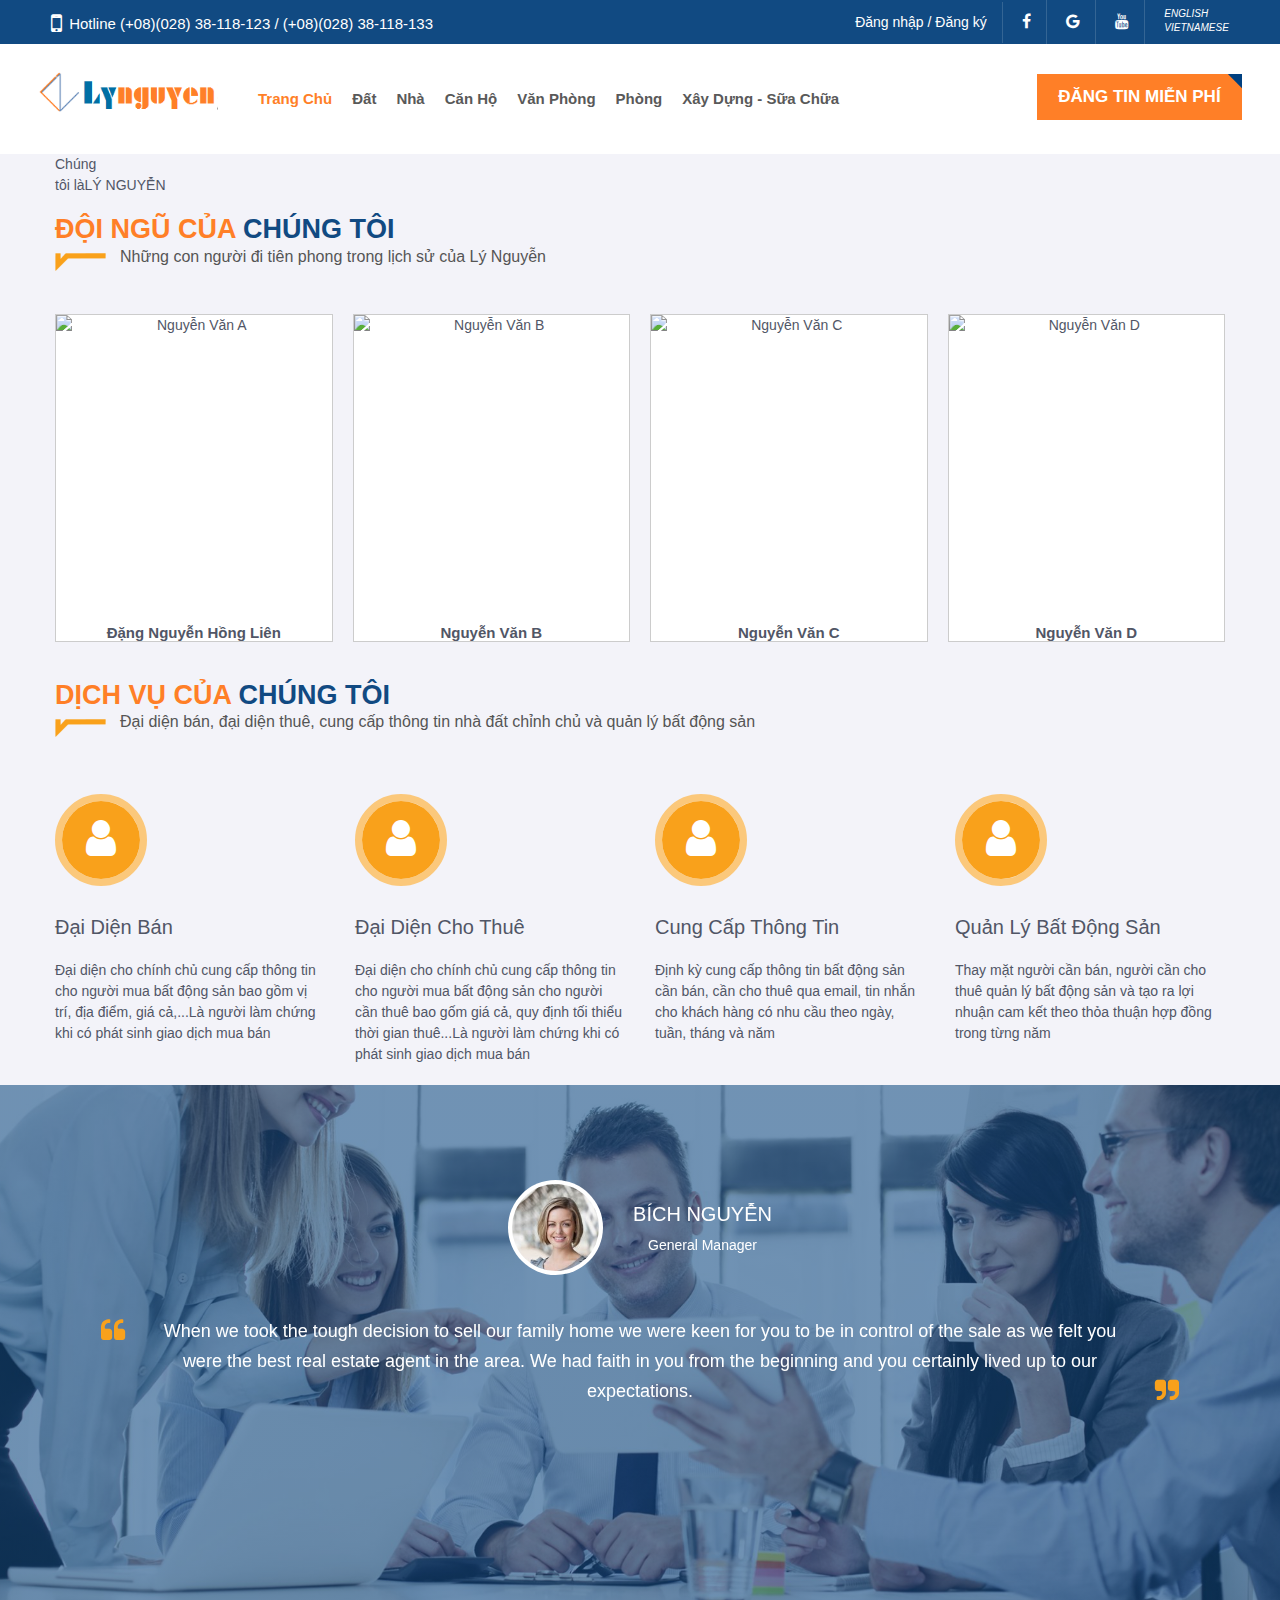
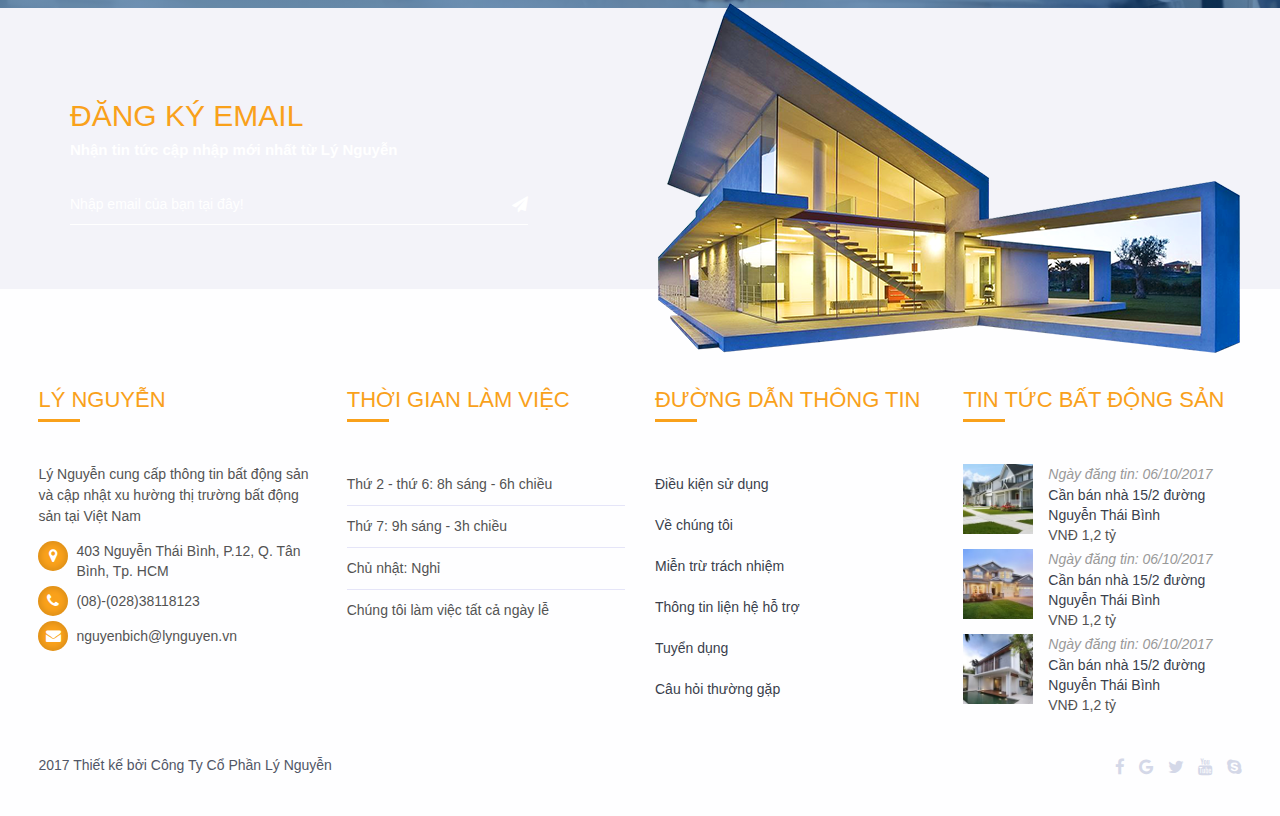
==== about.html @ 8d16f08d "upload" ====
<!DOCTYPE html>
<!--[if lt IE 7 ]><html dir="ltr" lang="vi-VN" class="no-js ie ie6 lte7 lte8 lte9"><![endif]-->
<!--[if IE 7 ]><html dir="ltr" lang="vi-VN" class="no-js ie ie7 lte7 lte8 lte9"><![endif]-->
<!--[if IE 8 ]><html dir="ltr" lang="vi-VN" class="no-js ie ie8 lte8 lte9"><![endif]-->
<!--[if IE 9 ]><html dir="ltr" lang="vi-VN" class="no-js ie ie9 lte9"><![endif]-->
<!--[if IE 10 ]><html dir="ltr" lang="vi-VN" class="no-js ie ie10 lte10"><![endif]-->
<!--[if (gt IE 9)|!(IE)]><!-->
<html lang="vn">
<head>
	<meta charset="UTF-8">
	<meta http-equiv="X-UA-Compatible" content="IE=edge,chrome=1">
	<meta name="viewport" content="width=device-width, initial-scale=1">
	<title>About</title>
	<meta name="description" content="">
	<meta name="keywords" content="">
	<meta name="robots" content="index,follow" />
	<!-- <link rel="shortcut icon" href="images/favicon.ico" type="image/x-icon">
	<link rel="icon" href="images/favicon.ico" type="image/x-icon"> -->

	<!-- ===== Style CSS ===== -->
	<link rel="stylesheet" type="text/css" href="css/style.css">
	<!-- ===== Responsive CSS ===== -->
	<link rel="stylesheet" type="text/css" href="css/responsive.css">

  	<!-- HTML5 Shim and Respond.js IE8 support of HTML5 elements and media queries -->
	<!-- WARNING: Respond.js doesn't work if you view the page via file:// -->
	<!--[if lt IE 9]>
		<link href='css/animations-ie-fix.css' rel='stylesheet'>
		<script src="https://oss.maxcdn.com/libs/html5shiv/3.7.0/html5shiv.js"></script>
		<script src="https://oss.maxcdn.com/libs/respond.js/1.4.2/respond.min.js"></script>
	<![endif]-->
</head>
<body>

	<div id="fb-root"></div>
	<script>(function(d, s, id) {
	  var js, fjs = d.getElementsByTagName(s)[0];
	  if (d.getElementById(id)) return;
	  js = d.createElement(s); js.id = id;
	  js.src = "//connect.facebook.net/en_US/sdk.js#xfbml=1&version=v2.10";
	  fjs.parentNode.insertBefore(js, fjs);
	}(document, 'script', 'facebook-jssdk'));</script>

	<header class="header">
		<div class="header-top">
			<div class="row">
				<div class="col-sm-6 hdr-top-left">
					<p class="hotline">Hotline <a href="tel:0802838118123">(+08)(028) 38-118-123</a> / <a href="tel:0802838118133">(+08)(028) 38-118-133</a></p>
				</div>
				<div class="col-sm-6 col-xs-12 hdr-top-right">
					<ul class="hdr-social">
						<li class="login"><a href="">Đăng nhập / Đăng ký</a></li>
						<li class="social-icon"><a href=""><i class="fa fa-facebook"></i></a></li>
						<li class="social-icon"><a href=""><i class="fa fa-google"></i></a></li>
						<li class="social-icon"><a href=""><i class="fa fa-youtube"></i></a></li>
						<li class="lang">
							<a href="">English<br>Vietnamese</a>
						</li>
					</ul>
				</div>
			</div>
		</div>
		<div class="block-header">
			<div class="row">
				<div class="col-sm-3 col-xs-12 block-logo">
					<a href="index.html" title="Logo">
						<img src="images/logo.png" alt="Logo Housland">
					</a>
				</div><!-- /block-logo -->
				<div class="col-sm-9 col-xs-12">
					<div class="menu">
						<div class="nav-toogle">
							<i class="fa"></i>
						</div>
						<nav class="menu-top">
							<ul class="nav-menu">
								<li class="level0 active"><a href="index.html">Trang Chủ</a></li>
								<li class="level0"><a href="about.html">Đất</a></li>
								<li class="level0"><a href="">Nhà</a></li>
								<li class="level0"><a href="">Căn Hộ</a></li>
								<li class="level0"><a href="">Văn Phòng</a></li>
								<li class="level0"><a href="">Phòng</a></li>
								<li class="level0"><a href="">Xây Dựng - Sữa Chữa</a></li>
								<!-- <li class="level0 menu_more">
									<a href=""><span>&nbsp;</span></a>
								</li> -->
							</ul>
						</nav><!-- /menu-top -->
					</div><!-- /menu -->

				</div><!-- /bblock-info -->

				<div class="hdr-btn-post">
					<a href="#" class="btn">Đăng tin miễn phí</a>
				</div>
			</div>

			<div class="block-fb">
				<div class="icon">
					<i class="fa fa-facebook"></i>
				</div>
				<div class="fb-inner">
					<div class="fb-page" data-href="https://www.facebook.com/facebook" data-tabs="timeline" data-width="300px" data-height="500px" data-small-header="false" data-adapt-container-width="true" data-hide-cover="false" data-show-facepile="true"><blockquote cite="https://www.facebook.com/facebook" class="fb-xfbml-parse-ignore"><a href="https://www.facebook.com/facebook">Facebook</a></blockquote></div>
				</div>
			</div>
		</div><!-- /block-header-bottom -->

	</header><!-- /header -->

	<div class="wrapper">

		<div class="main">

			<section class="block-about-top">
				<div class="container">
					<div class="row">
						<div class="col-sm-5">
							<div class="block-faq">
								<p class="box-title">
									<span>Chúng<br />tôi là</span><span>LÝ</span> <span>NGUYỄN</span>
								</p>
								<div class="block-faq-wrap">

								</div>
							</div>
						</div>
					</div>
				</div>
			</section><!-- /section -->

			<section class="block-staff-list-home section-common">
				<div class="container">
					<div class="block-title-common">
						<h2 class="title-main">Đội ngũ của <span>chúng tôi</span></h2>
						<p class="text-short">Những con người đi tiên phong trong lịch sử của Lý Nguyễn</p>
					</div>
					<div class="block-content-wrap">
						<div class="block-staff-list">
							<div class="owl-carousel owl-theme owl-style2" data-nav="false" data-margin="20" data-items='4' data-autoplayTimeout="500" data-autoplay="false" data-loop="true" data-navcontainer="true" data-responsive='{"0":{"items":1},"480":{"items":2},"640":{"items":2},"768":{"items":3},"800":{"items":4},"992":{"items":4}}'>
								<div class="staff-item">
									<div class="staff-item-wrap">
										<figure>
											<img src="uploads/staff_001.jpg" alt="Nguyễn Văn A">
										</figure>
										<figcaption>
											<h3 class="staff-title">Đặng Nguyễn Hồng Liên</h3>
										</figcaption>
									</div>
								</div>
								<div class="staff-item">
									<div class="staff-item-wrap">
										<figure>
											<img src="uploads/staff_002.jpg" alt="Nguyễn Văn B">
										</figure>
										<figcaption>
											<h3 class="staff-title">Nguyễn Văn B</h3>
										</figcaption>
									</div>
								</div>
								<div class="staff-item">
									<div class="staff-item-wrap">
										<figure>
											<img src="uploads/staff_003.jpg" alt="Nguyễn Văn C">
										</figure>
										<figcaption>
											<h3 class="staff-title">Nguyễn Văn C</h3>
										</figcaption>
									</div>
								</div>
								<div class="staff-item">
									<div class="staff-item-wrap">
										<figure>
											<img src="uploads/staff_004.jpg" alt="Nguyễn Văn D">
										</figure>
										<figcaption>
											<h3 class="staff-title">Nguyễn Văn D</h3>
										</figcaption>
									</div>
								</div>
								<div class="staff-item">
									<div class="staff-item-wrap">
										<figure>
											<img src="uploads/staff_005.jpg" alt="Nguyễn Văn E">
										</figure>
										<figcaption>
											<h3 class="staff-title">Nguyễn Văn E</h3>
										</figcaption>
									</div>
								</div>
							</div>
						</div>
					</div>
				</div>

			</section>

			<section class="noo-service style-2 section-common">
				<div class="container">
					<div class="block-title-common">
						<h2 class="title-main">Dịch vụ của <span> chúng tôi</span></h2>
						<p class="text-short">Đại diện bán, đại diện thuê, cung cấp thông tin nhà đất chỉnh chủ và quản lý bất động sản</p>
					</div>
					<div class="block-content-wrap">
						<div class="noo-service-main row">
						    <div class="noo-service-item col-sm-3">
						        <div class="noo-service-icon ">
						            <span class="icon fa fa-user"></span>
						        </div>
						        <h4 class="noo-service-title">Đại Diện Bán</h4>
						        <p class="note-txt">Đại diện cho chính chủ cung cấp thông tin cho người mua bất động sản bao gồm vị trí, địa điểm, giá cả,...Là người làm chứng khi có phát sinh giao dịch mua bán</p>
						    </div>
						    <div class="noo-service-item col-sm-3">
						        <div class="noo-service-icon ">
						            <span class="icon fa fa-user"></span>
						        </div>
						        <h4 class="noo-service-title">Đại Diện Cho Thuê</h4>
						        <p class="note-txt">Đại diện cho chính chủ cung cấp thông tin cho người mua bất động sản cho người cần thuê bao gốm giá cả, quy định tối thiểu thời gian thuê...Là người làm chứng khi có phát sinh giao dịch mua bán</p>
						    </div>
						    <div class="noo-service-item col-sm-3">
						        <div class="noo-service-icon ">
						            <span class="icon fa fa-user"></span>
						        </div>
						        <h4 class="noo-service-title">Cung Cấp Thông Tin</h4>
						        <p class="note-txt">Định kỳ cung cấp thông tin bất động sản cần bán, cần cho thuê qua email, tin nhắn cho khách hàng có nhu cầu theo ngày, tuần, tháng và năm</p>
						    </div>
						    <div class="noo-service-item col-sm-3">
						        <div class="noo-service-icon ">
						            <span class="icon fa fa-user"></span>
						        </div>
						        <h4 class="noo-service-title">Quản Lý Bất Động Sản</h4>
						        <p class="note-txt">Thay mặt người cần bán, người cần cho thuê quản lý bất động sản và tạo ra lợi nhuận cam kết theo thỏa thuận hợp đồng trong từng năm</p>
						    </div>
						</div>
					</div>
				</div>
			</section><!-- /section -->

			<section class="block-testimonial-home">
				<div class="container">
					<div class="block-content-wrap">
						<div class="testimonial-wrap">
							<ul class="owl-carousel owl-theme" data-nav="false" data-margin="0" data-items='1' data-autoplayTimeout="500" data-autoplay="true" data-loop="true" data-navcontainer="true">
								<li class="testimonial-item">
									<div class="testimonial-user">
										<img src="uploads/custom/custom_001.jpg">
										<h3 class="testimonial-name">Bích Nguyễn</h3>
										<span class="testimonial-position">General Manager</span>
									</div>
									<div class="testimonial-content">
	When we took the tough decision to sell our family home we were keen for you to be in control of the sale as we felt you were the best real estate agent in the area. We had faith in you from the beginning and you certainly lived up to our expectations.
									</div>
								</li>
								<li class="testimonial-item">
									<div class="testimonial-user">
										<img src="uploads/custom/custom_002.png">
										<h3 class="testimonial-name">Bích Nguyễn</h3>
										<span class="testimonial-position">General Manager</span>
									</div>
									<div class="testimonial-content">
	When we took the tough decision to sell our family home we were keen for you to be in control of the sale as we felt you were the best real estate agent in the area. We had faith in you from the beginning and you certainly lived up to our expectations.
									</div>
								</li>
							</ul>
						</div>
					</div>

				</div>
			</section><!-- /section -->

			<section class="block-register-email bg-image-fix">
				<div class="container">
					<div class="col-md-5 col-sm-7">
						<h2 class="bx_tit">ĐĂNG KÝ EMAIL</h2>
						<p class="bx_txt">Nhận tin tức cập nhập mới nhất từ Lý Nguyễn</p>
						<form method="post" action="" class="frm-reg-email">
							<div class="input-group">
								<input id="email" type="text" class="form-control" name="email" placeholder="Nhập email của bạn tại đây!">
								<span class="input-group-addon"><i class="fa fa-paper-plane"></i></span>
							</div>
						</form>
					</div>
					<img src="images/subscribe.png" alt="subscribe" class="img-pos">
				</div>
			</section><!-- /section -->

		</div><!-- /main -->

	</div><!-- /wrapper-->

	<footer class="footer">
		<div class="footer-top">
				<div class="row">
					<div class="col-sm-3 col-xs-12 ft-info">
						<div class="ft-block">
							<h3 class="ft-block-tit">LÝ NGUYỄN</h3>
							<div class="ft-block-body">
								<div class="about-info">
									<p>Lý Nguyễn cung cấp thông tin bất động sản và cập nhật xu hường thị trường bất động sản tại Việt Nam</p>
								</div>
								<address>
									<ul>
										<li><span class="fa fa-map-marker"></span> <span>403 Nguyễn Thái Bình, P.12, Q. Tân Bình, Tp. HCM</span></li>
										<li><span class="fa fa-phone"></span> <span>(08)-(028)38118123</span></li>
										<li><span class="fa fa-envelope"></span> <span><a href="mailto:nguyenbich@lynguyen.vn">nguyenbich@lynguyen.vn</a></span></li>
									</ul>
								</address>
							</div>
						</div>
					</div>
					<div class="col-sm-3 col-xs-12 ft-time-work">
						<div class="ft-block">
							<h3 class="ft-block-tit">THỜI GIAN LÀM VIỆC</h3>
							<div class="ft-block-body">
								<ul class="ft-block-menu">
									<li>Thứ 2 - thứ 6: 8h sáng - 6h chiều</li>
									<li>Thứ 7: 9h sáng - 3h chiều</li>
									<li>Chủ nhật: Nghỉ</li>
									<li>Chúng tôi làm việc tất cả ngày lễ</li>
								</ul>
							</div>
						</div>
					</div>
					<div class="col-sm-3 col-xs-12">
						<div class="ft-block">
							<h3 class="ft-block-tit">ĐƯỜNG DẪN THÔNG TIN</h3>
							<div class="ft-block-body">
								<ul class="ft-block-menu">
									<li><a href="#">Điều kiện sử dụng</a></li>
									<li><a href="#">Về chúng tôi</a></li>
									<li><a href="#">Miễn trừ trách nhiệm</a></li>
									<li><a href="#">Thông tin liện hệ hỗ trợ</a></li>
									<li><a href="#">Tuyển dụng</a></li>
									<li><a href="#">Câu hỏi thường gặp</a></li>
								</ul>
							</div>
						</div>
					</div>
					<div class="col-sm-3 col-xs-12">
						<div class="ft-block">
							<h3 class="ft-block-tit">TIN TỨC BẤT ĐỘNG SẢN</h3>
							<div class="ft-block-body">
								<div class="block-recent-property">
									<ul class="list">
										<li class="item">
											<div class="box-thumb">
												<a href=""><img src="uploads/bds_001_150x150.jpg" alt=""></a>
											</div>
											<div class="box-content">
												<p class="item-date">Ngày đăng tin: <span>06/10/2017</span></p>
												<p class="item-title"><a href="">Cần bán nhà 15/2 đường Nguyễn Thái Bình</a></p>
												<p class="item-price">VNĐ <span>1,2 tỷ</span></p>
											</div>
										</li>
										<li class="item">
											<div class="box-thumb">
												<a href=""><img src="uploads/bds_002_150x150.jpg" alt=""></a>
											</div>
											<div class="box-content">
												<p class="item-date">Ngày đăng tin: <span>06/10/2017</span></p>
												<p class="item-title"><a href="">Cần bán nhà 15/2 đường Nguyễn Thái Bình</a></p>
												<p class="item-price">VNĐ <span>1,2 tỷ</span></p>
											</div>
										</li>
										<li class="item">
											<div class="box-thumb">
												<a href=""><img src="uploads/bds_003_150x150.jpg" alt=""></a>
											</div>
											<div class="box-content">
												<p class="item-date">Ngày đăng tin: <span>06/10/2017</span></p>
												<p class="item-title"><a href="">Cần bán nhà 15/2 đường Nguyễn Thái Bình</a></p>
												<p class="item-price">VNĐ <span>1,2 tỷ</span></p>
											</div>
										</li>
									</ul>
								</div>
							</div>
						</div>
					</div>
				</div>
		</div>
		<div class="footer-bot">
				<div class="row">
					<div class="col-md-6">
						<p class="ft-copyright">2017 Thiết kế bởi Công Ty Cổ Phần Lý Nguyễn</p>
					</div>
					<div class="col-md-6">
						<ul class="ft-social">
							<li><a href=""><i class="fa fa-facebook"></i></a></li>
							<li><a href=""><i class="fa fa-google"></i></a></li>
							<li><a href=""><i class="fa fa-twitter"></i></a></li>
							<li><a href=""><i class="fa fa-youtube"></i></a></li>
							<li><a href=""><i class="fa fa-skype"></i></a></li>
						</ul>
					</div>

					<div class="fbchatbox hidden-xs hide">
						<div class="fb-page fb-page1" data-href="https://www.facebook.com/www.icare.center" data-small-header="true" data-adapt-container-width="false" data-height="300" data-width="300" data-hide-cover="true" data-show-facepile="true" data-show-posts="false" data-tabs="messages"><div class="fb-xfbml-parse-ignore"></div></div>
						<span id="closefbchat" style="white-space: nowrap; position: absolute; right: 2px; bottom: 0px; padding: 5px 25px; background: rgb(199, 24, 25); color: rgb(255, 255, 255); cursor: pointer; border-radius: 4px 4px 0 0;">Tắt Chat</span>
					</div>
				</div>
		</div><!-- /footer-bot-->
	</footer><!-- footer -->

	<!-- ===== JS ===== -->
	<script src="js/jquery.min.js"></script>
	<!-- ===== JS Jquery Ui ===== -->
	<script src="lib/jquery-ui/jquery-ui.min.js"></script>
	<!-- ===== JS Bootstrap ===== -->
	<script src="lib/bootstrap/bootstrap.min.js"></script>
	<!-- ===== Select2 ===== -->
	<script src="lib/select2/select2.min.js"></script>
	<!-- carousel -->
	<script src="lib/carousel/owl.carousel.min.js"></script>
	<!-- sticky -->
    <script src="lib/sticky/jquery.sticky.js"></script>
    <!-- Js Common -->
	<script src="js/common.js"></script>

	<script>
		jQuery('.fb-page1').toggleClass('hide');
			jQuery('#closefbchat').html('<i class="fa fa-comments fa-2x"></i> Chat Tư Vấn').css({'bottom':0});
		jQuery('#closefbchat').click(function(){
			jQuery('.fb-page1').toggleClass('hide');
			if(jQuery('.fb-page1').hasClass('hide')){
				jQuery('#closefbchat').html('<i class="fa fa-comments fa-2x"></i> Chat Tư Vấn').css({'bottom':0});
			}
			else{
				jQuery('#closefbchat').text('Tắt Chat').css({'bottom':299});
			}
		});
	</script>

	<script>
      (function($) {
        "use strict";
        /*  [ Filter by price ] */
        $('.form-search-wrap #slider-range').slider({
          range: true,
          min: 0,
          max: 1000000,
          values: [0, 1000000],
          slide: function (event, ui) {
            $('.form-search-wrap #amount-left').text( ui.values[0] + 'đ' );
            $('.form-search-wrap #amount-right').text(ui.values[1] + 'đ' );
          }
        });
        $('.form-search-wrap #amount-left').text(('.form-search-wrap #slider-range') + 'đ'.slider('values', 0));
        $('.form-search-wrap #amount-right').text(('.form-search-wrap #slider-range') + 'đ'.slider('values', 1));
      })(jQuery);

    </script>

</body>
</html>
---- css/style.css ----
@charset "utf-8";

/* Import Files
  ========================================================================== */
/*  Css */

@import url(../lib/jquery-ui/jquery-ui.css);
@import url(../lib/bootstrap/bootstrap.min.css);
@import url(../lib/font-awesome/font-awesome.min.css);
@import url(../lib/carousel/owl.carousel.min.css);
@import url(../lib/flexslider/flexslider.css);
@import url(../lib/select2/select2.min.css);
@import url(common.css);
@import url(custom.css);
/* Fonts */
/*@import url('https://fonts.googleapis.com/css?family=Roboto:300,400,500,700&subset=latin-ext,vietnamese');*/
@import url('https://fonts.googleapis.com/css?family=Open+Sans:400,600,700&subset=latin-ext,vietnamese');

/* Layout Style
  ========================================================================== */
html {
  box-sizing: border-box;
  font-family: sans-serif;
  line-height: 1.15;
  -webkit-text-size-adjust: 100%;
  -ms-text-size-adjust: 100%;
  -ms-overflow-style: scrollbar;
  -webkit-tap-highlight-color: transparent;
}
* {
  margin: 0;
  padding: 0;
}
body {
  background-color: #f3f3f9;
  color: #515666;
  /*font: 13px 'Roboto', Helvetica, sans-serif;*/
  font: 14px Arial, 'Open Sans', Helvetica, sans-serif;
  font-style: normal;
  font-weight: normal;
  overflow-x: hidden;
  max-width: 1920px;
  margin: 0 auto;
  position: relative;
  word-break: break-word;
  line-height: 1.5;
  outline: none;
  -webkit-font-smoothing: antialiased;
  -moz-osx-font-smoothing: grayscale;
}
a {
  color: #3a3f4c;
  outline: none;
}
a:hover,
a:focus {
  color: #f9a11b;
  text-decoration: none;
  outline: none;
  -webkit-transition: all 0.2s linear;
  -moz-transition: all 0.2s linear;
  -ms-transition: all 0.2s linear;
  -o-transition: all 0.2s linear;
  transition: all 0.2s linear;
}
p { margin: 0; }
select:focus, button:focus, input:focus { outline: none; }
.btn.focus, .btn:focus, .btn:hover {
  text-decoration: none;
  outline: none;
}
.btn.active.focus, .btn.active:focus, .btn.focus, .btn:active.focus, .btn:active:focus, .btn:focus {
  outline: 5px auto -webkit-focus-ring-color;
  outline-offset: -2px;
  outline: none;
}
input[type="text"],
input[type="email"],
input[type="url"],
input[type="password"],
input[type="search"],
textarea, select, input[type="number"],
input[type="tel"] {
  width: 100%;
  margin: 0;
  box-shadow: none;
}
ul,
ol {
  margin: 0;
  padding: 0;
}
ul li,
ol li {
  list-style: none;
}
img {
  max-width: 100%;
}
h1, h2, h3, h4, h5, h6 {
  margin-top: 0;
  margin-bottom: 0;
}


/* Commom
  ========================================================================== */

@media (min-width: 1200px) {
  .container {
      max-width: 1200px;
      width: 100%;
  }
}

.main-content {
  padding-bottom: 4%;
}
.main-content-wrap {
  position: relative;
  overflow: hidden;
}

.block-common {
  background: #fff;
  padding: 3%;
  position: relative;
  border: 1px solid #eee;
}

@media (min-width: 768px) and (max-width: 1199px) {
  .block-col-main {
    float: right;
    width: 68%;
  }
  .block-col-sidebar {
    float: left;
    width: 32%;
  }
}
@media (min-width: 768px) {
  .if_reverse .block-col-main {
    float: right;
  }
  .if_reverse .block-col-sidebar {
    float: left;
  }
}

.block {
  margin-bottom: 30px;
  position: relative;
  display: block;
}
.block-breadcrumb .breadcrumb {
  background: transparent;
  margin-bottom: 0;
  padding: 0;
  margin-top: 20px;
}
.block-breadcrumb .breadcrumb li a {
  color: #333333;
}
.block-breadcrumb .breadcrumb li.active {
  color: #666;
}
.block-breadcrumb .breadcrumb>li+li:before {
  padding: 0 5px;
  color: #333333;
  font-family: "FontAwesome";
  content: "\f178";
}

.block-title-common {
  position: relative;
  margin-bottom: 45px;
}
.block-title-common .title-main {
  font-size: 27px;
  color: #ff7f27;
  font-weight: bold;
  position: relative;
  margin-bottom: 0;
  text-transform: uppercase;
}
.block-title-common .title-main:before {
  content: url("../images/icon_subtitle.png");
  position: absolute;
  bottom: -33px; left: 0;
}
.block-title-common .title-main span {
  color: #114a82;
}
.block-title-common .text-short {
  font-size: 16px;
  color: #555;
  font-weight: normal;
  padding-left: 65px;
}

/*.block-title-common.tit-more .title-main {
  text-align: center;
  margin-bottom: 20px;
}
.block-title-common.tit-more .title-main:before {
  right: 0;
  margin: auto;
}
*/

.title-style {
  font-size: 20px;
  color: #056839;
  margin-bottom: 3%;
  font-weight: bold;
}
.title-style.text-color2 {
  color: #ff7f27;
}
@media (max-width: 767px) {
  .title-style {
    font-size: 16px;
  }
}

/* Header
  ========================================================================== */
.header-top {
  background: #114a82;
  padding: 0 4%;
  color: #fff;
  font-size: 15px;
  font-weight: normal;
}
.header-top a {
  color: #fff;
}
.hdr-top-left {
  float: left;
  text-align: left;
}
.hdr-top-left .hotline {
  padding-top: 2px;
}
.hdr-top-left .hotline:before {
  content: "\f10b";
  font-family: "FontAwesome";
  display: inline-block;
  margin-right: 7px;
  position: relative;
  font-size: 25px;
  top: 3px;
}
.hdr-top-right {
  float: right;
  text-align: right;
}

.hdr-social li {
  display: inline-block;
  padding: 10px 15px;
}
.hdr-social li:not(:last-child) {
  border-right: 1px solid #346594;
}
.hdr-social li + li {

}
.hdr-social li a {
  display: block;
  text-align: center;
  color: #fff;
  font-size: 16px;
}
.hdr-social li.login a {
  font-size: 14px;
}
.hdr-social li.lang {
  padding: 0 0 0 15px;
}
.hdr-social li.lang a {
  font-weight: normal;
  line-height: 14px;
  font-size: 10px;
  text-transform: uppercase;
  font-style: italic;
  text-align: left;
  position: relative;
  top: 4px;
}

@media (max-width: 767px) {
  .hdr-top-right {
    float: none;
  }
}

.block-header {
  background-color: #fff;
  padding: 25px 3%;
  position: relative;
}

.block-logo {

}

.hdr-btn-post {
  position: absolute;
  top: 30px; right: 3%;
}
.hdr-btn-post a {
  background: #ff7f27;
  padding: 10px 20px;
  border-radius: 0;
  text-transform: uppercase;
  font-size: 17px;
  font-weight: bold;
  color: #fff;
  position: relative;
}
.hdr-btn-post a:hover {
  background: #ee701a;
  color: #fff;
}
.hdr-btn-post a:before {
  border: solid transparent;
  content: " ";
  height: 0;
  width: 0;
  position: absolute;
  pointer-events: none;
  border-color: rgba(27, 162, 133, 0);
  border-bottom-color: #004080;
  border-width: 10px;
  position: absolute;
  top: -11px; right: -11px;
  -ms-transform: rotate(45deg);
  -webkit-transform: rotate(45deg);
  transform: rotate(45deg);
}

.hdr-search {
  border-style: solid;
  border-width: 1px;
  border-color: #056839;
  position: absolute;
  top: 30px; left: 27%;
  width: 560px;
  border-radius: 5px;
}
.hdr-search .input-serach {
  float: left;
  width: 64%;
}
.hdr-search .input-serach input {
  padding: 0 10px 0 20px;
  height: 38px;
  line-height: 38px;
  border: none;
  width: 100%;
  margin: 0;
  border-radius: 5px 0 0 5px;
}
.hdr-search .select-choice {
  float: left;
  width: 36%;
  background: #fff;
  height: 38px;
  line-height: 38px;
  overflow: hidden;
}
.hdr-search .form-category {
  position: relative;
  padding: 0 11px;
  float: left;
}
.hdr-search .select-choice .choice {
  background: #fff;
  border: none;
  width: 100%;
  padding: 0;
  margin: 0;
}
.hdr-search .form-category:after {
  content: "|";
  position: absolute;
  top: 0;
  left: 0;
  color: #056839;
}
.hdr-search .btn-search {
  background: #056839;
  border: none;
  padding: 0 7px;
  transition: all .2s linear;
  position: absolute;
  top: 0;
  right: 0;
  color: #fff;
  font-weight: bold;
  border-radius: 0;
}
.hdr-search .btn-search:hover {
  background: #087b44;
}
.hdr-search .btn-search i {
  color: #fff;
  font-size: 17px;
}

.hdr-cart {
  position: absolute;
  top: 5px; right: 0;
}
.hdr-cart a {
  line-height: 15px;
  text-transform: none;
  padding: 5px;
  text-align: left;
  min-width: 125px;
  display: block;
}
.hdr-cart a i {
  font-size: 20px;
  color: #fff;
  background: #056839;
  border-radius: 4px;
  float: left;
  width: 30px;
  height: 30px;
  line-height: 30px;
  text-align: center;
  margin-right: 10px;
}
.hdr-cart a span:last-child {
  font-size: 11px;
  color: #666;
}
.hdr-cart a span:last-child b {
  font-weight: bold;
}

@media (min-width: 1024px) and (max-width: 1200px) {

}
@media (min-width: 768px) and (max-width: 1024px) {

}
@media (max-width: 767px) {
  .block-header .container {
    position: relative;
    height: 151px;
    padding: 0;
  }
  .block-logo {
    width: 100%;
  }
  .block-logo img {
    max-width: 100px;
  }
}

@media (min-width: 480px) and (max-width: 640px) {
  .block-header .container {
    position: relative;
    height: 100px;
  }
}

@media (max-width: 580px) {
  .block-header .container {
    position: relative;
    height: 100px;
  }
}


/* Menu Top
  ========================================================================== */
.menu {
  position: relative;
}
.menu-top {

}
.nav-menu>li {
  float: left;
  position: relative;
  display: block;
}
.nav-menu>li>a {
  font-size: 15px;
  display: block;
  padding: 10px 17px;
  line-height: 40px;
  text-align: center;
  color: #595959;
  font-weight: bold;
  -webkit-transition: all 0.2s linear;
  -moz-transition: all 0.2s linear;
  -ms-transition: all 0.2s linear;
  -o-transition: all 0.2s linear;
  transition: all 0.2s linear;
}
.nav-menu>li:hover > a, .nav-menu>li.active a {
  color: #ff7f27;
  -webkit-transition: all 0.45s ease;
  -o-transition: all 0.45s ease;
  -ms-transition: all 0.45s ease;
  transition: all 0.45s ease;
}
.nav-menu > li.parent > a:after {
  font-family: 'Fontawesome';
  color: #fff;
  font-size: 10px;
  content: "\f0dd";
  display: inline-block;
  height: 3px;
  width: 5px;
  margin: 0 0 0 10px;
  vertical-align: 2px;
}

.nav-menu > li.menu_more > a span {
  background: #ababab;
  display: inline-block;
  height: 4px;
  width: 4px;
  position: relative;
  top: 18px;
}
.nav-menu > li.menu_more > a span:before,
.nav-menu > li.menu_more > a span:after {
  content: "";
  background: #ababab;
  height: 4px;
  width: 4px;
  position: absolute;
  left: 0;
}
.nav-menu > li.menu_more > a span:before {
  top: -7px;
}
.nav-menu > li.menu_more > a span:after {
  top: 7px;
}

.nav-menu .submenu li {
  display: block;
  position: relative;
  text-transform: capitalize;
}
.nav-menu .submenu {
  background: #fff;
  display: block;
  position: absolute;
  top: 100%;
  font-size: 13px;
  width: 300px;
  /*border-left: 1px solid #9c0008;*/
  -webkit-transition: 0.3s;
  -o-transition: 0.3s;
  transition: 0.3s;
  opacity: 0;
  z-index: 99;
  visibility: hidden ;
  -webkit-transform: translate(0, 10px);
  -ms-transform: translate(0, 10px);
  -o-transform: translate(0, 10px);
  transform: translate(0, 10px);
  -webkit-box-shadow: 10px 10px 5px -10px rgba(0,0,0,0.75);
  -moz-box-shadow: 10px 10px 5px -10px rgba(0,0,0,0.75);
  box-shadow: 10px 10px 5px -10px rgba(0,0,0,0.75);
}
.nav-menu .submenu li a {
  background: #fff;
  display: block;
  line-height: 40px;
  padding-left: 20px;
  -webkit-transition: 0.1s;
  -o-transition: 0.1s;
  transition: 0.1s;
  position: relative;
  color: #333333;
}
.nav-menu .submenu li a:before {
  content: "\f101";
  font-family: "FontAwesome";
  display: inline-block;
  margin-right: 5px;
}
.nav-menu .submenu li a:hover:before {
  content: " ";
  display: inline-block;
  margin-right: 10px;
}
.nav-menu .submenu .submenu {
  left: 100%;
  top: 0;
}
.nav-menu > li:hover > .submenu {
  visibility: visible;
  opacity: 1;
  top: 41px;
  -webkit-transform: translate(0, 0px);
  -ms-transform: translate(0, 0px);
  -o-transform: translate(0, 0px);
  transform: translate(0, 0px);
  -webkit-transition: 0.3s;
  -o-transition: 0.3s;
  transition: 0.3s;
}
.nav-menu .submenu li:hover .submenu {
  visibility: visible;
  opacity: 1;
  -webkit-transform: translate(0, 0px);
  -ms-transform: translate(0, 0px);
  -o-transform: translate(0, 0px);
  transform: translate(0, 0px);
  -webkit-transition: 0.3s;
  -o-transition: 0.3s;
  transition: 0.3s;
}
.nav-menu li > .submenu > li:hover,
.nav-menu li > .submenu .submenu > li:hover {
  background: #008244;
}
.nav-menu li > .submenu > li:hover > a,
.nav-menu li > .submenu .submenu > li:hover > a {
  color: #fff;
  background: #008244;
}

.billing .nav-menu>li.cart {
  display: none;
}
.nav-menu>li.cart {
  float: right;
}
.nav-menu>li.cart a {
  line-height: 15px;
  text-transform: none;
  padding: 5px;
  text-align: left;
  min-width: 125px;
}
.nav-menu>li.cart a i {
  font-size: 20px;
  color: #b60202;
  background: #fff;
  border-radius: 4px;
  float: left;
  width: 30px;
  height: 30px;
  line-height: 30px;
  text-align: center;
  margin-right: 10px;
}
.block-cart-mb {
  display: none;
}

.nav-menu>li.nav-info {
  float: right;
  font-size: 13px;
  color: #fff;
  font-weight: bold;
}
.nav-menu>li.nav-info:hover {
  background: transparent;
  background-color: transparent;
}
.nav-menu>li.nav-info i {
  font-size: 16px;
  margin-right: 7px;
  position: relative;
  top: 2px;
}
.nav-menu>li.nav-info a {
  font-size: 13px;
  color: #fff;
  font-weight: bold;
  display: inline;
  min-width: inherit;
}
.nav-menu>li.nav-info a:hover {
  background: transparent;
  background-color: transparent;
}

@media (min-width: 992px) and (max-width: 1286px) {
  .block-logo {
    width: 17%;
  }
  .nav-menu>li>a {
    padding: 10px;
  }
}
@media (max-width: 1040px) {
  .header-top {

  }
  .hdr-top-right {

  }
  .hdr-social .social-icon {
    display: none;
  }
  .block-logo {
    width: 23%;
  }
  .hdr-btn-post {
    top: 18%;
    right: 10%;
  }
  .hdr-btn-post > a {
    padding: 7px 15px;
    font-size: 14px;
  }
}
@media (max-width: 876px) {
  .hdr-top-left {
    display: none;
  }
  .hdr-top-right {
    text-align: left;
    width: 100%;
  }
}
@media (max-width: 767px) {
  .block-logo {
    width: 30%;
  }
}

/* Modal Cart
  ========================================================================== */
.modal {
  z-index: 99999;
}
.modal button.close {
  width: 40px;
  height: 40px;
  text-align: center;
  background: #fff;
  border-radius: 50%;
  position: absolute;
  top: -20px;
  right: -20px;
}
.modal .close {
  float: none;
  opacity: 1;
  line-height: inherit;
}
.modal .close i {
  font-size: 30px;
  color: #b60202;
  line-height: 40px;
}
.modal .modal-dialog {
  width: 675px
}

.cart-tbl {
  -webkit-box-sizing: border-box;
  -moz-box-sizing: border-box;
  box-sizing: border-box;
  padding: 0;
  margin-bottom: 10px;
  border-bottom: 1px solid #c70f19
}
.shopcart-ct .thead {
  font-size: 13px;
  color: #c70f19;
  margin-bottom: 15px;
  border-bottom: 1px solid #056839;
  text-transform: uppercase;
  padding: 0 0 10px;
}
.table-cell {
  display: table-cell;
}
.shopcart-ct .product-col {
  width: 330px;
}
.shopcart-ct .table .table-cell {
  -webkit-box-sizing: border-box;
  -moz-box-sizing: border-box;
  box-sizing: border-box;
}
.t-c {
  text-align: center;
}
.t-r {
  text-align: right;
}
.shopcart-ct .price-col, .shopcart-ct .total-col, .shopcart-ct .numb-col {
  width: 200px;
  text-align: left;
}

.shopcart-ct .tr-wrap > .table-row {
  border-bottom: 1px solid #ccc;
  padding-bottom: 15px;
  margin-bottom: 15px;
}
.shopcart-ct .tr-wrap > .table-row:last-child {
  border: none;
  padding-bottom: 0;
  margin-bottom: 0;
}
.shopcart-ct .product-col figure {
  float: left;
  width: 100px;
  height: 100px;
  margin: 0 20px 0 0;
}
.modal .modal-header {
  text-align: center;
  background: #d9534f;
  color: #fff;
  font-weight: bold;
  border-top-left-radius: 6px;
  border-top-right-radius: 6px;
}
.modal-content {
  border-radius: 12px;
}
.block-cart .shopcart-ct .thead {
  color: #fff;
  background: #056839;
  text-align: center;
  line-height: 50px;
  text-transform: uppercase;
  border-top-left-radius: 4px;
  border-top-right-radius: 4px;
  padding: 0;
  margin: 0;
  font-weight: 600;
  box-shadow: 0 -2px 6px 0px #CCC;
}
.block-cart .shopcart-ct .tr-wrap {
  padding: 15px;
  border: 1px solid #dfdfdf;
  border-bottom-left-radius: 4px;
  border-bottom-right-radius: 4px;
  box-shadow: 0 1px 7px -1px #CCC;
}
.block-cart .cart-tbl {
  margin-bottom: 15px;
  border-bottom: none;
}
.block-cart .shopcart-ct .product-col {
  width: 55%;
}
.block-cart .shopcart-ct .product-col .p-color .p-cl {
  display: inline-block;
  background-color: #000;
  width: 15px; height: 15px;
}
.block-cart .shopcart-ct .product-col .p-color .p-cl-01 {
  background-color: #ff560b;
}
.block-cart .shopcart-ct .product-col .p-code {
  font-weight: bold;
  font-size: 14px;
  color: #056839;
}
.block-cart .shopcart-ct .product-col .p-code {
  font-weight: bold;
  font-size: 14px;
  color: #056839;
}
.block-cart .shopcart-ct a.prod-tit {
  margin-bottom: 10px;
  display: block;
}
.block-cart .shopcart-ct a.prod-tit:hover {
  color: #056839
}
.block-cart .shopcart-ct a.p-del {
  color: #056839
}
.block-cart .shopcart-ct a.p-del:hover {
  text-decoration: underline;
}
.block-cart .shopcart-ct .total-col .p-price-old {
  text-decoration: line-through;
  color: #999;
}
.block-cart .shopcart-ct .total-col .p-price-dis span {
  display: inline-block;
  background-color: #056839;
  padding: 2px 9px;
  font-size: 11px;
  color: #fff;
  border-radius: 3px;
}

/* Block Title Commom
  ========================================================================== */
.block-title-cm .block-title h2 {
  font-size: 18px;
  font-weight: bold;
  color: #333333;
  display: block;
  line-height: 1.4;
  text-align: center;
  margin-bottom: 50px;
  position: relative;
}
.block-title-cm .block-title h2:after {
  content: url("../images/bg_title.png");
  position: absolute;
  right: 0;
  bottom: -27px;
  left: 0;
  display: block;
  margin: 0 auto;
}
.block-title-cm .block-title .desc {
  display: block;
  color: #666666;
  font-size: 13px;
  text-align: center;
  line-height: 1.6;
  padding: 0 85px;
  margin-bottom: 30px;
}

/* Block Billing
  ========================================================================== */
.block-billing .block-title,
.block-billing-product .block-title {
  color: #fff;
  background: #056839;
  text-align: center;
  line-height: 50px;
  text-transform: uppercase;
  border-top-left-radius: 4px;
  border-top-right-radius: 4px;
  box-shadow: 0 -2px 6px 0px #CCC;
}
.block-billing .block-content {
  padding: 20px;
  border: 1px solid #ebebeb;
  border-bottom-left-radius: 4px;
  border-bottom-right-radius: 4px;
  box-shadow: 0 0 7px -1px #CCC;
}
.block-billing-product .block-content {
  padding: 10px;
  border: 1px solid #dfdfdf;
  border-bottom-left-radius: 4px;
  border-bottom-right-radius: 4px;
  box-shadow: 0 0 7px -1px #CCC;
}
.block-info-address .block-content {
  padding: 20px;
}
.block-info-address .block-content p {
  color: #666;
  margin-bottom: 5px;
}
.block-info-address .block-content p:last-child {
  margin-bottom: 0;
}
.block-info-address .block-content p .title {
  margin-right: 5px;
}
.block-info-address .block-content p .info {
  color: #333333;
  font-weight: bold;
}
.form-billing .form-group {
  position: relative;
  overflow: hidden;
}
.form-billing .form-group:last-child {
  margin-bottom: 0;
}
.form-billing .form-control {
  border: 1px solid #d8d8d8;
  border-radius: 0;
  display: block;
  height: 38px;
  width: 100%;
  padding: 0 10px 0 45px;
  font-size: 13px;
  color: #333333;
}
.form-billing .input-addon {
  color: #333333;
  background: #fff;
  border: 1px solid #d8d8d8;
  border-radius: 0;
  padding: 0;
  width: 38px;
  height: 38px;
  display: block;
  line-height: 38px;
  text-align: center;
  position: absolute;
  top: 0;
  left: 0;
  z-index: 99;
}
.form-billing .choose-another {
  font-weight: normal;
  color: #999999;
  margin-bottom: 0;
  vertical-align: middle;
  position: relative;
}
.form-billing .choose-another .radio-cus {
  margin: 0;
  vertical-align: middle;
}
.table-billing-product {
  width: 100%;
}
.table-billing-product .table-width {
  width: 67%;
}
.block-billing-product .table-billing-product>tbody>tr>td,
.block-billing-product .table-billing-product>tbody>tr>th,
.block-billing-product .table-billing-product>tfoot>tr>td,
.block-billing-product .table-billing-product>tfoot>tr>th,
.block-billing-product .table-billing-product>thead>tr>td,
.block-billing-product .table-billing-product>thead>tr>th {
  padding: 15px;
  line-height: 1.42857143;
  vertical-align: top;
  border-bottom: 1px solid #189eff;
}
.block-billing-product .table-billing-product>thead>tr>th {
  border-bottom: none;
}
.block-billing-product .table-billing-product>thead>tr {
  background: #eaeaea;
  padding: 20px 15px;
}
.block-billing-product .table-billing-product>tbody>tr:last-child>td {
  border-bottom: none;
}
.table-billing-product p {
  margin-bottom: 10px;
}
.table-billing-product p.total-price {
  font-size: 15px;
  font-weight: bold;
}
.table-billing-product p:last-child {
  margin-bottom: 0;
}
.table-billing-product .tb-commom {
  color: #333333;
}
.table-billing-product .tb-commom1 {
  color: #999999;
}
.table-billing-product .tb-img {
  display: inline-block;
  vertical-align: bottom;
}
.table-billing-product .tb-img img {
  border: 1px solid #b2b2b2;
}
.table-billing-product .tb-p-cl {
  border: none;
  height: 15px; width: 15px;
  display: inline-block;
  background-color: #000;
}
.table-billing-product .tb-p-code {
  color: #056839;
  font-weight: bold;
  font-size: 14px;
}

.block-billing .content {
  background: #eaeaea;
  padding: 20px;
}
.block-billing .thumb {
  float: left;
  width: 175px;
  margin-right: 10px;
}
.block-billing .des {
  float: left;
  width: calc(100% - 185px);
}
.block-billing .des .title {
  font-size: 13px;
  font-weight: bold;
  color: #333333;
  margin-bottom: 10px;
}
.block-billing .des .info {
  font-size: 13px;
  color: #666666;
  line-height: 1.4;
}

/* Block About
  ========================================================================== */
.block-about .item {
  margin-bottom: 30px;
  position: relative;
  float: left;
  width: 100%;
}
.block-about .item .img {
  width: 90px;
  height: 90px;
  margin-right: 20px;
  float: left;
  text-align: center;
  line-height: 80px;
  border: 1px solid #ddd;
  background: #fff;
  border-radius: 50px;
  display: block;
  position: relative;
  -webkit-box-shadow: 0px 0px 4px -1px rgba(0,0,0,0.75);
  -moz-box-shadow: 0px 0px 4px -1px rgba(0,0,0,0.75);
  box-shadow: 0px 0px 4px -1px rgba(0,0,0,0.75);
}
.block-about .item .img img {
  display: inline-block;
}
.block-about .item .des {
  float: left;
  width: calc(100% - 110px);
}
.block-about .item .des .title {
  font-size: 15px;
  font-weight: bold;
  margin-bottom: 15px;
}
.block-about .item .des .description {
  color: #333;
  font-size: 13px;
  line-height: 1.4;
  text-align: justify;
}

/* Block Categories Home
  ========================================================================== */
.block-categories-hm .item {
  position: relative;
  text-align: center;
  overflow: hidden;
}
.block-categories-hm .item img {
  position: relative;
  // display: block;
  // min-height: 100%;
  // max-width: 100%;
  // width: 100%;
  -webkit-transition: opacity 0.35s, -webkit-transform 0.35s;
  transition: opacity 0.35s, transform 0.35s;
}
.block-categories-hm .item .des {
  padding: 0 30px;
  position: absolute;
  top: 0;
  left: 0;
  width: 100%;
  height: 100%;
  opacity: 0;
  -webkit-transition: opacity 0.35s, -webkit-transform 0.35s;
  transition: opacity 0.35s, transform 0.35s;
}
.des .box-table {
  display: table;
  width: 100%;
  height: 100%;
}
.des .box-table .box-td {
  vertical-align: middle;
  display: table-cell;
}
.des .box-table .box-td .box-des {
  position: relative;
  display: inline-block;
}
.block-categories-hm .item:hover .title,
.block-categories-hm .item:hover .description,
.block-categories-hm .item:hover .btn-viewall {
  opacity: 1;
  -webkit-transform: scale3d(1,1,1);
  transform: scale3d(1,1,1);
  -webkit-transition: opacity 0.35s, -webkit-transform 0.35s;
  transition: opacity 0.35s, transform 0.35s;
}
.block-categories-hm .item .title {
  color: #fff;
  font-size: 16px;
  font-weight: bold;
  margin-bottom: 35px;
  position: relative;
  opacity: 0;
  -webkit-transition: -webkit-transform 0.35s;
  transition: transform 0.35s;
  -webkit-transform: scale3d(0.8,0.8,1);
  transform: scale3d(0.8,0.8,1);
}
.block-categories-hm .item .title:before {
  content: "";
  width: 150px;
  border-top: 1px solid #c70f19;
  position: absolute;
  left: 0;
  right: 0;
  bottom: -20px;
  margin: 0 auto;
}
.block-categories-hm .item .description {
  color: #fff;
  font-size: 13px;
  line-height: 1.4;
  margin-bottom: 20px;
  opacity: 0;
  -webkit-transform: scale3d(0.8,0.8,1);
  transform: scale3d(0.8,0.8,1);
  -webkit-transition: opacity 0.35s, -webkit-transform 0.35s;
  transition: opacity 0.35s, transform 0.35s;
  -webkit-transform-origin: 50% 100%;
  transform-origin: 50% 100%;
}
.block-categories-hm .item .btn-viewall {
  border: 1px solid #fff;
  width: 120px;
  padding: 5px 0;
  display: block;
  margin: 0 auto;
  opacity: 0;
  -webkit-transform: scale3d(0.8,0.8,1);
  transform: scale3d(0.8,0.8,1);
  -webkit-transition: opacity 0.35s, -webkit-transform 0.35s;
  transition: opacity 0.35s, transform 0.35s;
}


/* Button
  ========================================================================== */
.btn-1e:after, .btn-2e:after, .btn-3e:after, .btn-4e:after, .btn-5e:after, .btn-6e:after, .btn-7e:after, .btn-8e:after, .btn-9e:after {
  content: "";
  position: absolute;
  z-index: -1;
  top: 0;
  left: 0;
  right: 0;
  bottom: 0;
  -webkit-transform: scaleX(0);
  transform: scaleX(0);
  -webkit-transform-origin: 0 50%;
  transform-origin: 0 50%;
  -webkit-transition-property: transform;
  transition-property: transform;
  -webkit-transition-duration: 0.5s;
  transition-duration: 0.5s;
  -webkit-transition-timing-function: ease-out;
  transition-timing-function: ease-out;
}
.btn-1e:hover:after, .btn-2e:hover:after, .btn-3e:hover:after, .btn-4e:hover:after, .btn-5e:hover:after, .btn-6e:hover:after, .btn-7e:hover:after, .btn-8e:hover:after, .btn-9e:hover:after {
  -webkit-transform: scaleX(1);
  transform: scaleX(1);
  -webkit-transition-timing-function: cubic-bezier(0.52, 1.64, 0.37, 0.66);
  transition-timing-function: cubic-bezier(0.52, 1.64, 0.37, 0.66);
}

.btn-1e {
  color: #fff;
  z-index: 2;
}
.btn-1e:after {
  background: #fff;
}
.btn-1e:hover, .btn-1e:active {
  color: #000;
}
.btn-2e {
  border: 1px solid #252525;
  color: #252525;
  z-index: 2;
}
.btn-2e:hover, .btn-2e:active {
  color: #fff;
}
.btn-2e:after {
  background: #252525;
}
.btn-3e {
  background: #fff;
  color: #252525;
  z-index: 2;
}
.btn-3e:hover, .btn-3e:active {
  background: #fff;
  color: #fff;
}
.btn-3e:after {
  background: #252525;
}
.btn-4e {
  border: 1px solid transparent;
  background: #252525;
  color: #fff;
  z-index: 2
}
.btn-4e:hover, .btn-4e:active {
  border: 1px solid #252525;
  background: #252525;
  color: #252525;
}
.btn-4e:after {
  background: #fff;
}
.btn-5e {
  border: 1px solid #e1e1e1;
  color: #252525;
  z-index: 2;
}
.btn-5e:hover, .btn-5e:active {
  color: #fff;
}
.btn-5e:after {
  background: #e1e1e1;
}
.btn-7e {
  border: 1px solid #707070;
  color: #fff;
  z-index: 2;
  width: 100%;
}
.btn-7e:hover, .btn-7e:active {
  color: #252525;
}
.btn-7e:after {
  background: #fff;
}
.btn-8e {
  border: 1px solid transparent;
  background: #252525;
  color: #fff;
  z-index: 2;
}
.btn-8e:hover, .btn-8e:active {
  border: 1px solid #fff;
  background: none;
  color: 252525;
}
.btn-8e:after {
  background: #fff;
}
.btn-9e {
  border: 1px solid #252525;
  color: #fff;
  background: #252525;
  z-index: 2;
}
.btn-9e:hover, .btn-9e:active {
  color: #252525;
}
.btn-9e:after {
  background: #fff;
}
.btn-danger {
  color: #fff;
  background-color: #c70f19;
  border-color: #c70f19;
}
.btn-danger:hover {
  color: #fff;
  background-color: #f4525b;
  border-color: #f4525b;
}
.btn-default {
  color: #fff;
  background-color: #666666;
  border-color: #666666;
}
.btn-default:hover {
  color: #fff;
  background-color: #9e9d9d;
  border-color: #9e9d9d;
}
.btn-pay {
  width: 100%;
  padding: 13px 12px;
  font-weight: bold;
  text-transform: uppercase;
}

/* Block Banner
  ========================================================================== */
.block-banner {
  position: relative;
  background: #3085a3;
  overflow: hidden;
}
.block-banner img {
  width: 100%;
  position: relative;
  display: block;
  opacity: 0.95;
  -webkit-transition: opacity 0.35s, -webkit-transform 0.35s;
  transition: opacity 0.35s, transform 0.35s;
  -webkit-transform: scale3d(1.05,1.05,1);
  transform: scale3d(1.05,1.05,1);
}
.block-banner:hover:hover img {
  opacity: 0.6;
  -webkit-transform: scale3d(1,1,1);
  transform: scale3d(1,1,1);
}

.block-news-home {

}
.block-news-home .news-item:hover .box-thumb {
}
.block-news-home .news-item .box-thumb {
  text-align: center;
  position: relative;
}
.block-news-home .news-item .box-thumb > a {
  display: block;
  height: 100%; width: 100%;
  text-align: center;
  overflow: hidden;
  position: relative;
}
.block-news-home .news-item .box-thumb > a > img {
  display: inline-block;
  position: relative;
  transition: 1s;
  width: 100%;
}
.block-news-home .news-item .box-thumb > a:before {
  content: " ";
  position: absolute;
  display: block;
  top: 0; right: 0;
  bottom: 0; left: 0;
  margin: auto;
  border: 1px solid #fdf6f0;
  width: 96%; height: 96%;
  z-index: 9;
  transition: 1s;
}
/*.block-news-home .news-item .box-thumb > a:hover:before {
  border: none;
}*/
.block-news-home .news-item .box-thumb > a:after {
  content: "";
  background-color: rgba(4, 85, 0, 0.4);
  display: block;
  height: 100%;
  width: 100%;
  position: absolute;
  top: 0; right: 0;
  bottom: 0; left: 0;
  opacity: 0;
  visibility: hidden;
  transition: 1s;
}
.block-news-home .news-item:hover .box-thumb > a:after {
  opacity: 1;
  visibility: visible;
}
.block-news-home .news-item .box-caption {
  border-style: solid;
  border-width: 0 1px 1px 1px;
  border-color: #056839;
  padding: 12px 10px;
  margin-bottom: 0;
}
.block-news-home .news-item .news-title {
  font-weight: bold;
  font-size: 100%;
  margin-bottom: 12px;
}
.block-news-home .news-item .news-title a {
  color: #333333;
}
.block-news-home .news-item .news-title a:hover {
  color: #056839;
}
.block-news-home .news-item .news-meta {
  color: #999999;
  font-weight: normal;
}
.block-news-home .news-item .news-meta .fa {
  font-weight: bold;
  display: inline-block;
  margin-right: 5px;
}
.block-news-home .news-item .news-desc {
  padding: 10px 0 0;
  color: #666;
  height: 70px;
  overflow: hidden;
}
.block-news-home .news-item .news-btn {
  text-align: center;
}
.block-news-home .news-item .news-btn > a {
  background: #056839;
  text-align: center;
  color: #fff;
  font-size: 14px;
  display: block;
  padding: 10px;
  transition: all .7s linear;
}
.block-news-home .news-item .news-btn > a:hover {
  background: #067842;
}
.block-news-home .news-item .news-btn > a:after {
  content: "\f178";
  font-family: "FontAwesome";
  display: inline-block;
  margin-left: 10px;
}

@media (max-width: 767px) {
  .block-news-home .news-item {
    margin-bottom: 12px;
  }
}

/* Block Product
  ========================================================================== */
figure {
  text-align: center;
  position: relative;
}
.block-cate-product {

}
.block-cate-product .cate-item {
  margin-bottom: 5%;
}
.block-cate-product .cate-item .box-thumb {
  text-align: center;
  position: relative;
}
.block-cate-product .cate-item .box-thumb > a {
  display: block;
  height: 100%; width: 100%;
  text-align: center;
  position: relative;
  opacity: 1;
  visibility: visible;
  transition: 1s;
}
.block-cate-product .cate-item .box-thumb > a:hover {
  opacity: 0.7;
}
.block-cate-product .cate-item .box-thumb > a:before {
  content: "\f002";
  font-family: "FontAwesome";
  position: absolute;
  left: 0; right: 0;
  top: 50%;
  margin: auto;
  transform: translateY(-50%);
  font-size: 25px;
  color: #fff;
  opacity: 0;
  visibility: hidden;
  -webkit-transition: all 0.3s ease-in-out;
  -moz-transition: all 0.3s ease-in-out;
  -o-transition: all 0.3s ease-in-out;
  -ms-transition: all 0.3s ease-in-out;
  transition: all 0.3s ease-in-out;
}
.block-cate-product .cate-item .box-thumb > a:hover:before {
  opacity: 1;
  visibility: visible;
}

.block-cate-product .cate-item .box-thumb > a > img {
  display: inline-block;
  padding: 3px;
  border: 1px solid #267c53;
  border-radius: 50%;
}
/*.block-cate-product .cate-item .box-thumb > a:after {
  content: "";
  background-color: rgba(4, 85, 0, 0.4);
  display: block;
  height: 100%;
  width: 100%;
  position: absolute;
  top: 0; right: 0;
  bottom: 0; left: 0;
  border-radius: 50%;
  opacity: 0;
  visibility: hidden;
  transition: 1s;
}
.block-cate-product .cate-item:hover .box-thumb > a:after {
  opacity: 1;
  visibility: visible;
}*/
.block-cate-product .cate-item .box-thumb > a > img:hover {
  /*background: rgba(#008244, 0.4);*/
  /*opacity: 0.7;*/
}
.block-cate-product .cate-item .box-caption {
}
.block-cate-product .cate-item .cate-name {
  font-weight: bold;
  font-size: 15px;
  text-align: center;
  margin: 7px auto;
}
.block-cate-product .cate-item .cate-name a:hover {
  color: #008244;
}
.block-cate-product .cate-item .cate-desc {
  padding: 10px 0;
}
.block-cate-product .cate-item .cate-btn {
  text-align: center;
}
.block-cate-product .cate-item .cate-btn > a {
  text-align: center;
  color: #056839;
  font-size: 14px;
  font-weight: bold;
}
.block-cate-product .cate-item .cate-btn > a:hover {
  color: #333;
}
.block-cate-product .cate-item .cate-btn > a:after {
  content: "\f18e";
  font-family: "FontAwesome";
  display: inline-block;
  margin-left: 10px;
}

.box-title-cate-prod {
  border-bottom: 2px solid #d8d8d8;
  padding-bottom: 15px;
  margin-bottom: 25px;
}
.box-title-cate-prod > .fa {
  font-size: 15px;
  color: #fff;
  background: #056839;
  border-radius: 4px;
  float: left;
  width: 30px;
  height: 30px;
  line-height: 30px;
  text-align: center;
  margin-right: 10px;
  position: relative;
  bottom: 7px;
}
.box-title-cate-prod h3 {
  display: inline-block;
  font-weight: bold;
  text-transform: uppercase;
  font-size: 15px;
  color: #333333;
}
.box-title-cate-prod .readmore {
  float: right;
  display: inline-block;
  border-radius: 4px;
  padding: 3px 7px;
}

.block-property {
  position: relative;
  overflow: hidden;
}

.property-item {
  background-color: #fff;
  margin-bottom: 15px;
  border-bottom: 4px solid #e5e5f8;
  -webkit-transition: all 1s ease 0s;
  -o-transition: all 1s ease 0s;
  transition: all 1s ease 0s;
}
.property-item:hover {
  border-bottom: 4px solid #ff7f27;
  -webkit-box-shadow: 0 0 30px 3px rgba(0, 0, 0, 0.1);
    box-shadow: 0 0 30px 3px rgba(0, 0, 0, 0.1);
}
.property-item .property-thumb {
  display: block;
  overflow: hidden;
  position: relative;
  margin-bottom: 15px;
}
.property-item .property-thumb .box-ico {
  position: absolute;
  top: 0;
  right: 0; z-index: 9;
}
.property-item .property-thumb .box-ico .ico {
  display: block;
  width: 44px;
  background-color: #000;
  font-weight: normal;
  border-radius: 4px;
  color: #fff;
  font-size: 13px;
  text-align: center;
  padding: 1px 5px;
}
.property-item .property-thumb .ico.ico-new {
  background-color: #056839;
  margin-bottom: 3px;
}
.property-item .property-thumb .ico.ico-sales {
  background-color: #ea0000;
}
.property-item .property-thumb img {
  max-width: 100%;
  width: 100%;
  -webkit-transform: translateZ(0);
  transform: translateZ(0);
  margin: 0 auto;
  transition: opacity .6s, box-shadow .3s, -webkit-filter .6s, -webkit-transform .6s;
  transition: filter .6s, opacity .6s, transform .6s, box-shadow .3s;
  transition: filter .6s, opacity .6s, transform .6s, box-shadow .3s, -webkit-filter .6s, -webkit-transform .6s;
}
.property-item:hover .property-thumb img {
  opacity: 0.9;
  -ms-transform: scale(1.1);
  -webkit-transform: scale(1.1);
  transform: scale(1.1);
}
.property-item .property-info {
  text-align: left;
  position: relative;
  padding: 0 7px 7px;
}
.property-item .property-info .property-title {
  height: 33px;
  overflow: hidden;
  margin-bottom: 7px;
  line-height: 1.2;
}
.property-item .property-info .property-title a {
  color: #ff7f27;
  font-size: 14px;
  display: block;
  font-weight: bold;
}
.property-item:hover .property-info .property-title a {
  color: #ff7f27;
}
.property-item .property-info .property-location {
  height: 20px;
  overflow: hidden;
  text-overflow: ellipsis;
  white-space: nowrap;
  color: #515666;
  margin-bottom: 5px;
}
.property-item .property-info .property-location:before {
  font-family: "FontAwesome";
  content: '\f041';
  color: #abb2cc;
  margin-right: 8px;
}
.property-item .property-info .property-price .price-new {
  font-size: 14px;
  color: #114a82;
  margin-right: 20px;
  font-weight: bold;
}
.property-item .property-info .property-price .price-old {
  color: #999999;
  text-decoration: line-through;
  font-size: 11px;
}
.property-item .property-info .property-price .price-contact {
  width: 100px;
  height: 25px;
  line-height: 25px;
  display: block;
  margin: 0 auto;
  background: #c70f19;
  color: #fff;
  border-radius: 5px;
}

/* Register Email
  ------------------------------- */
.block-register-email {
  /*background-image: linear-gradient(to bottom, rgba(255,255,255,0.6) 0%,rgba(255,255,255,0.6) 100%),url("/wp-content/uploads/bg_img001.png");*/
  background-image: linear-gradient(to bottom, rgba(17,74,130,0.6) 0%,rgba(17,74,130,0.6) 100%), url(../images/subscribe_bg.png) !important;
  background-position: center !important;
  background-repeat: no-repeat !important;
  background-size: cover !important;
  padding: 4% 0 5%;
  color: #fff;
  position: relative;
}
.block-register-email .container {
  position: relative;
}
.block-register-email .img-pos {
  position: absolute;
  right: 0;
  top: -96px;
}
.block-register-email .bx_tit {
  text-transform: uppercase;
  font-size: 30px;
  margin-bottom: 7px;
  font-weight: normal;
  color: #f9a11b;
}
.block-register-email .bx_txt {
  font-size: 15px;
  margin-bottom: 5%;
  font-weight: bold;
  color: #fff;
}
.block-register-email .frm-reg-email {
  background: transparent;
  width: 100%;
  border-bottom: 1px solid #fff;
}
.block-register-email .frm-reg-email:hover {
  border-bottom: 1px solid #f9a11b;
  -webkit-transition: all 1s ease;
  transition: all 1s ease;
}
.block-register-email .frm-reg-email .input-group .form-control {
  background-color: transparent;
  border: none;
  padding: 0;
  color: #fff;
  font-size: 14px;
}

.block-register-email .frm-reg-email .input-group .form-control:placeholder {
  color: #fff;
}
.block-register-email .frm-reg-email .input-group .form-control::-webkit-input-placeholder { /* Chrome/Opera/Safari */
  color: #fff;
}
.block-register-email .frm-reg-email .input-group .form-control:focus {
  box-shadow: none;
  color: #fff;
}
.block-register-email .frm-reg-email .input-group .input-group-addon {
  background-color: transparent;
  color: #fff;
  border: none;
  padding-right: 0;
  cursor: pointer;
  -webkit-transition: all 1s ease;
  transition: all 1s ease;
}
.block-register-email .frm-reg-email:hover .input-group .input-group-addon {
  color: #f9a11b;
}
.block-register-email .frm-reg-email .input-group .input-group-addon > i {
  font-size: 16px;
}
@media (max-width: 1023px) {
  .block-register-email .img-pos {
    display: none;
  }
}

/* Footer
  ========================================================================== */
.footer {
  background: #fefeff;
  padding: 3% 3% 0;
}
.footer-top {
  padding: 5% 0 3%;
  color: #535353;
}
.ft-block .ft-block-tit {
  text-transform: uppercase;
  font-size: 22px;
  margin-bottom: 15%;
  font-weight: 100;
  color: #f9a11b;
  position: relative;
  padding-bottom: 10px;
}
.ft-block .ft-block-tit:after {
  content: '';
  position: absolute;
  bottom: 0;
  left: 0;
  display: block;
  width: 42px;
  height: 3px;
  background: #f9a11b;
}
.ft-info .about-info {
  margin-bottom: 5%;
}
.ft-info address {
  position: relative;
  margin-bottom: 0;
}
/*.ft-info address:before,
.ft-info address:after {
  position: absolute;
  bottom: -23px;
}
.ft-info address:before {
  content: "";
  border: 2px solid #d8d8d8;
  display: block;
  left: 0;
  right: 0;
}
.ft-info address:after {
  content: "";
  border: 2px solid #c70f19;
  display: block;
  width: 150px;
}*/
.ft-info address li:last-child {
  margin-bottom: 0;
}
.ft-info address li {
  display: table;
  margin: 5px 0;
}
.ft-info address li span {
  display: table-cell;
  vertical-align: middle;
}
.ft-info address li span:last-child {
  padding-left: 8px;
}
.ft-info address li .fa {
  display: block;
  background-color: #f9a11b;
  width: 30px; height: 30px;
  line-height: 30px; text-align: center;
  border-radius: 50%;
  color: #fff;
  font-size: 15px;
  -webkit-border-radius: 50%;
  border-radius: 50%;
  -webkit-box-shadow: inset 0 0 5px 3px rgba(0, 0, 0, 0.1);
  box-shadow: inset 0 0 5px 3px rgba(0, 0, 0, 0.1);
}
.ft-info address li a {
  color: #535353;
}
.ft-info address li a:hover {

}

.block-statistics p {
  color: #fff;
  font-weight: 600;
}
.block-statistics p:last-child {
  margin-bottom: 0;
}
.block-statistics p span {
  float: left;
  width: 130px;
  color: #eaeaea;
  font-weight: normal;
}

.ft-map object {
  width: 100%;
  height: 250px;
  border: 0;
}

.ft-block-menu li {
  padding: 10px 0;
}

.ft-block-menu li a {

}

.ft-time-work li:not(:last-child) {
  border-bottom: 1px solid #e5e5f8;
}

.footer-bot {
  padding-bottom: 3%;
}
.footer-bot .container {
  position: relative;
}

.ft-copyright {
  text-align: left;
}

.ft-social {
  float: right;
}
.ft-social li {
  display: inline-block;
}
.ft-social li + li {
  margin-left: 10px;
}
.ft-social li a {
  display: block;
  color: #d4d8e8;
  font-size: 17px;
}
.ft-social li a:hover {
  color: #a4aed7;
}

@media (max-width: 767px) {
  .ft-social {
    float: none;
    text-align: center;
  }
  .ft-copyright {
    text-align: left;
  }
}

/* Chat
  ========================================================================== */
.fbchatbox {
  position: fixed;
  right: 50px;
  bottom: 0;
  z-index: 9999;
}

/* About
  ========================================================================== */
.block-article .description {
  font-size: 13px;
  color: #333;
  line-height: 1.6;
  margin-bottom: 25px;
}
.block-article .description:last-child {
  margin-bottom: 0;
}
.block-article p.image {
  margin: 0 auto;
}

/* Block Sales
  ========================================================================== */
.block-sales .item {
  float: left;
  width: 100%;
  position: relative;
  margin-bottom: 30px;
}
.block-sales .thumb {
  float: left;
  width: 300px;
  margin-right: 30px;
}
.block-sales .des {
  float: left;
  width: calc(100% - 330px);
}
.block-sales .des a {
  font-size: 13px;
  font-weight: bold;
  color: #333333;
  line-height: 1.6;
  margin-bottom: 15px;
  display: block;
}
.block-sales .item:hover .des a {
  color: #056839;
}
.block-sales .des .date-post {
  color: #999999;
  margin-bottom: 10px;
}
.block-sales .des .description {
  font-size: 13px;
  color: #666666;
  line-height: 1.6;
  max-height: 80px;
  overflow: hidden;
}

/* Block Sales Detail
  ========================================================================== */
.block-dt-sales p.text {
  font-size: 13px;
  color: #333;
  line-height: 1.6;
  margin-bottom: 25px;
}
.block-dt-sales p.image {
  margin: 0 auto;
}

.block-tags ul li {
  list-style: none;
  display: inline-block;
  margin-right: 10px;
  margin-bottom: 5px;
}
.block-tags ul li:last-child {
  margin-right: 0;
}
.block-tags .tags-first {
  font-weight: bold;
  color: #3a3a3c;
  font-size: 14px;
}
.block-tags li.tags-link a {
  height: 25px;
  line-height: 25px;
  text-align: center;
  background: #cde1d7;
  color: #333;
  border-radius: 50px;
  display: block;
  padding: 0 20px;
}
.block-tags li.tags-link.active a,
.block-tags li.tags-link:hover a {
  background: #056839;
  color: #fff
}
.block-share .share-item {
  display: inline-block;
  vertical-align: top;
  line-height: initial;
}

.block-aritcle-related .list li {
  position: relative;
  padding-left: 15px;
  margin-bottom: 20px;
}
.block-aritcle-related .list li:last-child {
  margin-bottom: 0;
}
.block-aritcle-related .list li a:before {
  content: "\f0eb";
  color: #000;
  font-family: "FontAwesome";
  position: absolute;
  left: 0;
  top: 50%;
  -webkit-transform: translate(0, -50%);
  -ms-transform: translate(0, -50%);
  transform: translate(0, -50%);
}
.block-aritcle-related .list li a {
  color: #000;
}
.block-aritcle-related .list li:hover a,
.block-aritcle-related .list li:hover a:before {
  color: #056839;
}

/* Block Sidebar
  ========================================================================== */
.block-module {
  background: #fff;
  margin-bottom: 30px;
  border: 1px solid #e5e5f8;
  position: relative;
}
.block-module .block-title .title {
  line-height: 1.8;
  color: #ff7f27;
  font-size: 18px;
  text-transform: uppercase;
  font-weight: bold;
  padding: 10px;
}
.block-module .block-content {
  position: relative;
  padding: 15px;
  /*-webkit-box-shadow: 0px 0px 4px 2px rgba(209,209,209,1);
  -moz-box-shadow: 0px 0px 4px 2px rgba(209,209,209,1);
  box-shadow: 0px 0px 4px 2px rgba(209,209,209,1);*/
}

/* Block Links Sidebar */
.block-links-sidebar .block-content {
  border: 1px solid #ebebeb;
  padding: 0;
  overflow-y: hidden;
  position: relative;
  /*-webkit-box-shadow: 0px 0px 4px 2px rgba(209,209,209,1);
  -moz-box-shadow: 0px 0px 4px 2px rgba(209,209,209,1);
  box-shadow: 0px 0px 4px 2px rgba(209,209,209,1);*/
}
.block-links-sidebar .list:last-child {
  margin-bottom: 0;
}
.block-links-sidebar .list li {
  padding: 15px;
  float: left;
  width: 100%;
}
.block-links-sidebar .list li:nth-child(odd) {
  background: #fff;
}
.block-links-sidebar .list li:nth-child(even) {
  background: #f5fffa;
}
.block-links-sidebar .list li .thumb {
  float: left;
  width: 78px;
  margin-right: 10px;
}
.block-links-sidebar .list li h3 {
  float: left;
  width: calc(100% - 88px);
  color: #333333;
  font-size: 13px;
}
.block-links-sidebar .list li:hover h3 {
  color: #056839;
}
.block-links-sidebar .list li:last-child {
  margin-bottom: 0px;
}
.block-statistics-sidebar .icon,
.block-statistics-sidebar .text {
  margin-right: 10px;
}
.block-statistics-sidebar .number {
  font-weight: bold;
  color: #c70f19;
}

/* Block Pagination
  ========================================================================== */
.block-pagination .pagination {
  text-align: center;
  display: block;
  margin-bottom: 0;
}
.block-pagination .pagination>li {
  display: inline-block;
}
.block-pagination .pagination>li:first-child>a, .block-pagination .pagination>li:first-child>span {
  margin-left: 0;
  border-top-left-radius: 4px;
  border-bottom-left-radius: 4px;
}
.block-pagination .pagination>li:last-child>a, .block-pagination .pagination>li:last-child>span {
  border-top-right-radius: 4px;
  border-bottom-right-radius: 4px;
}
.block-pagination .pagination>li>a, .block-pagination .pagination>li>span {
  position: relative;
  float: left;
  padding: 6px 12px;
  margin-left: -1px;
  line-height: 1.42857143;
  text-decoration: none;
  background: #fff;
  color: #777;
  font-size: 13px;
  box-shadow: 0 1px 2px 0 rgba(0,0,0,0.15);
  border: 1px solid #056839;
  border-radius: 4px;
}
.block-pagination .pagination>.active>a,
.block-pagination .pagination>.active>a:focus,
.block-pagination .pagination>.active>a:hover,
.block-pagination .pagination>.active>span,
.block-pagination .pagination>.active>span:focus,
.block-pagination .pagination>.active>span:hover {
  z-index: 3;
  cursor: default;
  background: #056839;
  color: #fff;
  border-color: transparent;
}
.block-pagination .pagination>li>a:focus,
.block-pagination .pagination>li>a:hover,
.block-pagination .pagination>li>span:focus,
.block-pagination .pagination>li>span:hover {
  z-index: 2;
  background: #056839;
  color: #fff;
  border-color: transparent;
}

/* Block Form
  ========================================================================== */
.block-form {
  margin-bottom: 20px;
}
.block-form .form-control {
  padding: 6px 12px;
  border: 1px solid #adadad;
  -webkit-box-shadow: none;
  box-shadow: none;
}
.block-form .form-control:focus {
  border-color: #056839;
  outline: 0;
  background-color: #f9fffc;
  -webkit-box-shadow: none;
  box-shadow: none;
}
.block-form .form-group {
  margin-bottom: 10px;
}
.block-form .row:last-child .form-group {
  margin-bottom: 0;
}
.block-form .btn-view {
  width: 160px;
  padding: 9px 12px;
  -webkit-transition: all 0.3s;
  -moz-transition: all 0.3s;
  transition: all 0.3s;
}
.block-form .btn-view:hover {
  background: #f4525b;
  -webkit-transition: all 0.3s;
  -moz-transition: all 0.3s;
  transition: all 0.3s;
}
.block-form input::-webkit-input-placeholder {
  color: #333;
  opacity: 0.5;
}
.block-form input::-moz-placeholder { /* Firefox 19+ */
  color: #333;
  opacity: 0.5;
}
.block-form input:-ms-input-placeholder { /* IE 10+ */
  color: #333;
  opacity: 0.5;
}
.block-form input:-moz-placeholder { /* Firefox 18- */
  color: #333;
  opacity: 0.5;
}


/* Contact
  ========================================================================== */
.block-map object {
  width: 100%;
  height: 400px;
  border: 0;
}
.block-address {
  margin-bottom: 20px;
}
.block-address p {
  margin-bottom: 10px;
}
.block-address p:last-child {
  margin-bottom: 0;
}

/* Single Property Content Detail
  ========================================================================== */
.single-property-content {
  position: relative;
}
.single-property-content header {
  position: relative;
  margin-bottom: 20px;
}
.single-property-content header .property-title {
  position: relative;
  font-size: 18px;
  font-weight: 600;
  margin-bottom: 10px;
}
.single-property-content header .box-meta-wrap span:not(:last-child) {
  margin-right: 15px;
}
.single-property-content header .box-meta-wrap span {
  font-size: 12px;
  color: #666;
  display: inline-block;
}
.single-property-content header .box-meta-wrap span:before {
  margin-right: 15px;
}
.single-property-content header .box-meta-wrap span .fa {
  color: #179fc7;
}

.single-property-content header .btn-toolbar {
  position: absolute;
  right: 0; bottom: 0;
}
.single-property-content header .btn-toolbar .btn {
  outline: none;
  color: #333;
  border-radius: 3px;
}
.single-property-content header .btn-toolbar .btn-next {
  background-color: #ff7f27;
}
.single-property-content header .btn-toolbar .btn-next:hover {
  background-color: #ff7f27;
}
.single-property-content header .btn-toolbar .btn-pre {
  background-color: #f1f1f1;
}
.single-property-content header .btn-toolbar .btn-pre:hover {
  background-color: #d8d8d8;
}

.single-property-content .box-property-info .property-title {
  position: relative;
  font-size: 15px;
  font-weight: 500;
  margin-bottom: 10px;
}
.single-property-content .box-property-info .box-property-tt {
  position: relative;
  margin-bottom: 10px;
}
.single-property-content .box-property-info .btn {
  font-weight: bold;
  text-align: center;
  font-size: 15px;
  text-transform: uppercase;
}
.single-property-content .box-property-info .box-btn-noclick .btn {
  font-size: 13px;
}
.single-property-content .box-property-info .box-btn-noclick .btn .fa {
  font-size: 18px;
  color: red;
}
.single-property-content .box-property-info .box-show-phone .text-phone {
  font-weight: bold;
  text-align: center;
  font-size: 22px;
  color: #000;
  display: none;
}
.single-property-content .box-property-info .box-show-phone .btn .fa {
  font-size: 20px;
}
.single-property-content .box-property-info .box-confirm-tel {
  background-color: #61f862;
  padding: 10px;
  margin-top: 10px;
}
.single-property-content .box-property-info .box-confirm-tel .bx-tit {
  text-align: center;
  font-weight: bold;
  text-transform: uppercase;
  font-size: 16px;
  color: #333;
}
.single-property-content .box-property-info .box-confirm-tel ul li {
  font-size: 15px;
  color: #000;
}
.single-property-content .box-property-info .box-confirm-tel ul li:before {
  content: "+";
  font-size: 15px;
  margin-right: 5px;
  color: #000;
}
.bl-contact-name .name {
  font-size: 15px;
  font-weight: bold;
}

.single-property-content .box-property-info .box-property-tt {
  position: relative;
  margin-bottom: 10px;
}
.single-property-content .property-content-detail-wrap .box-title {
  margin-bottom: 10px;
  font-size: 25px;
}
.single-property-content .property-content-detail-wrap .property-content-detail {
  line-height: 1.8;
}

.block-slide-detail #slider.flexslider {
  border: none;
  margin-bottom: 15px;
  cursor: -webkit-zoom-in;
}
.block-slide-detail #carousel.flexslider {
  margin: 0;
  border: none;
  padding: 0;
}
.block-slide-detail #carousel.flexslider img {
  border: 1px solid #dfdfdf;
  cursor: pointer;
  display: block;
  opacity: 0.8;
  -webkit-transition: all 0.3s;
  -moz-transition: all 0.3s;
  transition: all 0.3s;
}
.block-slide-detail #carousel.flexslider .flex-active-slide img,
.block-slide-detail #carousel.flexslider img:hover {
  border: 1px solid #c70f19;
  opacity: 1;
  -webkit-transition: all 0.3s;
  -moz-transition: all 0.3s;
  transition: all 0.3s;
}
.block-slide-detail #carousel.flexslider .flex-direction-nav .flex-prev {
  left: 0;
}
.block-slide-detail #carousel.flexslider .flex-direction-nav .flex-next {
  right: 0;
}
.block-slide-detail #carousel.flexslider:hover .flex-direction-nav .flex-prev {
  opacity: 1;
  left: 0;
}
.block-slide-detail #carousel.flexslider:hover .flex-direction-nav .flex-next {
  opacity: 1;
  right: 0;
}
.block-slide-detail #carousel.flexslider .flex-direction-nav a {
  overflow: visible;
  opacity: 1;
  width: 20px;
  height: 30px;
  display: block;
  background: rgba(0, 0, 0, 0.5);
  text-align: center !important;
  line-height: 30px;
  margin: 0;
  -webkit-transform: translate(0, -50%);
  -ms-transform: translate(0, -50%);
  transform: translate(0, -50%);
}
.block-slide-detail #carousel.flexslider .flex-direction-nav a:before {
  font-size: 15px;
  color: rgba(255, 255, 255, 0.8);
}

/* Product Option */
.block-product-options .bl-modul-cm,
.block-product-options .bl-modul {
  clear: both;
  float: left;
  width: 100%;
  margin-bottom: 10px;
  line-height: 20px;
}
.block-product-options .bl-modul-cm:last-child,
.block-product-options .bl-modul:last-child {
  margin-bottom: 0;
}
.block-product-options .bl-modul-cm .title,
.block-product-options .bl-modul .title {
  color: #333333;
  font-size: 13px;
  font-weight: bold;
  float: left;
  margin-right: 10px;
}
.bl-color ul li.out-of-stock:before, .bl-size ul li.out-of-stock:before {
  content: "\f00d";
  font-family: "FontAwesome";
  color: #c70f19;
  font-size: 18px;
  cursor: no-drop;
  position: absolute;
  top: 50%;
  width: 100%;
  -webkit-transform: translate(0, -50%);
  -ms-transform: translate(0, -50%);
  transform: translate(0, -50%);
  margin: 0 auto;
  display: block;
}
.block-product-options .bl-modul-cm .des,
.block-product-options .bl-modul .des {
  float: left;
}
.block-product-options .bl-modul .title {
  color: #999999;
}
.block-product-options .bl-modul {
  font-weight: normal;
}
.bl-code .title, .bl-price .title {
  font-weight: bold;
  font-size: 15px !important;
}
.bl-code .des {
  font-weight: bold;
  color: #056839;
  font-size: 17px !important;
}
.bl-price .des {
  font-size: 17px !important;
  color: #ea0000;
  font-weight: bold;
}
.bl-price-old .des {
  font-size: 14px;
  color: #999;
  font-weight: bold;
  text-decoration: line-through;
}
.bl-color ul li {
  display: inline-block;
  width: 26px;
  height: 26px;
  text-align: center;
  -webkit-transition: all 0.3s;
  -moz-transition: all 0.3s;
  transition: all 0.3s;
}
.bl-size ul li {
  display: inline-block;
  width: 26px;
  height: 26px;
  text-align: center;
  line-height: 26px;
  -webkit-transition: all 0.3s;
  -moz-transition: all 0.3s;
  transition: all 0.3s;
}
.bl-color ul li,
.bl-size ul li {
  border: 1px solid #b2b2b2;
  cursor: pointer;
  position: relative;
  overflow: hidden;
}
.bl-color ul li.out-of-stock:hover,
.bl-size ul li.out-of-stock:hover {
  border: 1px solid #b2b2b2;
  opacity: 0.5;
}
.bl-color ul li:hover,
.bl-size ul li:hover {
  border: 1px solid #ce2f38;
  opacity: 1;
  -webkit-transition: all 0.3s;
  -moz-transition: all 0.3s;
  transition: all 0.3s;
}
.bl-color ul li.active,
.bl-size ul li.active {
  border: 1px solid #ce2f38;
  opacity: 1;
}
.bl-show-option .des b:after {
  content: ",";
}
.bl-show-option .des b:last-child:after {
  display: none;
}

.bl-qty .des .prod_qty {
  padding: 3px;
  width: 70px;
  font-size: 15px;
  font-weight: bold;
}

.bl-desc {
  border: 1px solid #ddd;
  padding: 4%;
}
.bl-desc .lb-txt {
  font-weight: bold;
  color: #056839;
  display: inline-block;
  margin-right: 10px;
}

.block-btn-addtocart .btn {
  padding: 9px;
  min-width: 220px;
  text-transform: uppercase;
  font-size: 15px;
  text-align: center;
}
.btn-addcart-product {
  -webkit-transition: all 0.3s;
  -moz-transition: all 0.3s;
  transition: all 0.3s;
}
.btn-order-contact {
  background: #666666;
  color: #fff;
  padding: 13px;
  -webkit-transition: all 0.3s;
  -moz-transition: all 0.3s;
  transition: all 0.3s;
}
.btn-addcart-product:hover {
  color: #fff;
  -webkit-transition: all 0.3s;
  -moz-transition: all 0.3s;
  transition: all 0.3s;
}
.product-list .owl-nav .owl-prev, .product-list .owl-nav .owl-next {
  background: #fff;
  position: absolute;
  top: 50%;
  width: 35px;
  height: 35px;
  text-align: center;
  border-radius: 50%;
  box-shadow: 1px 2px 2px 0px #ccc;
  -webkit-transform: translate(0, -50%);
  -ms-transform: translate(0, -50%);
  transform: translate(0, -50%);
}
.product-list .owl-nav .owl-prev:hover, .product-list .owl-nav .owl-next:hover {
  background: #f2f2f2;
}
.product-list .owl-nav .owl-prev {
  left: 0;
}
.product-list .owl-nav .owl-next {
  right: 0;
}
.product-list .owl-nav .owl-prev i, .product-list .owl-nav .owl-next i {
  font-size: 25px;
  color: #056839;
  line-height: 35px;
}

.box-note {

}

/* Block Relative
  ========================================================================== */
.block-relative ul li.item {
  border: 2px solid transparent;
  padding: 5px;
  -webkit-box-shadow: 8px 8px 12px -6px rgba(0,0,0,0.2);
  -moz-box-shadow: 8px 8px 12px -6px rgba(0,0,0,0.2);
  box-shadow: 8px 8px 12px -6px rgba(0,0,0,0.2);
}
.block-relative .item .des {
  padding: 15px 10px;
  overflow: hidden;
}
.block-relative .item .des a {
  color: #c70f19;
  font-size: 13px;
  line-height: 1.6;
  max-height: 40px;
  overflow: hidden;
  display: block;
  margin-bottom: 10px;
  font-weight: bold;
}
.block-relative .item .des .code {
  color: #666666;
  font-size: 13px;
}
.block-relative .item .des .code span {
  color: #333333;
}
.block-relative ul .center li.item,
.block-relative ul li.item:hover {
  border: 2px solid #c70f19;
}
.block-relative .owl-nav .owl-prev,
.block-relative .owl-nav .owl-next {
  background: rgba(0, 0, 0, 0.6);
  position: absolute;
  top: 50%;
  width: 30px;
  height: 50px;
  text-align: center;
  -webkit-transform: translate(0, -50%);
  -ms-transform: translate(0, -50%);
  transform: translate(0, -50%);
}
.block-relative .owl-nav .owl-prev:hover,
.block-relative .owl-nav .owl-next:hover {
  background: rgba(0, 0, 0, 1);
}
.block-relative .owl-nav .owl-prev.disabled,
.block-relative .owl-nav .owl-next.disabled {
  background: rgba(0, 0, 0, 0.6);
}
.block-relative .owl-nav .owl-prev i,
.block-relative .owl-nav .owl-next i {
  font-size: 30px;
  color: #fff;
  line-height: 50px;
}
.block-relative .owl-nav .owl-prev {
  left: 0;
}
.block-relative .owl-nav .owl-next {
  right: 0;
}

/* Back To Top
  ========================================================================== */
.td-scroll-up {
  cursor: pointer;
  position: fixed;
  bottom: 4px;
  right: 5px;
  width: 40px;
  height: 40px;
  background-color: #056839;
  z-index: 1;
  transform: translate3d(0, 70px, 0);
  -webkit-transform: translate3d(0, 70px, 0);
  -moz-transform: translate3d(0, 70px, 0);
  -ms-transform: translate3d(0, 70px, 0);
  -o-transform: translate3d(0, 70px, 0);
  -webkit-transition: transform 0.4s cubic-bezier(0.55, 0, 0.1, 1) 0s;
  -moz-transition: transform 0.4s cubic-bezier(0.55, 0, 0.1, 1) 0s;
  -o-transition: transform 0.4s cubic-bezier(0.55, 0, 0.1, 1) 0s;
  transition: transform 0.4s cubic-bezier(0.55, 0, 0.1, 1) 0s;
}
.td-scroll-up img:hover {
  opacity: 0.7;
}
@media (min-width: 1200px) {
  .td-scroll-up {

  }
}
.td-scroll-up-visible {
  transform: translate3d(0, 0, 0);
  -webkit-transform: translate3d(0, 0, 0);
  -moz-transform: translate3d(0, 0, 0);
  -ms-transform: translate3d(0, 0, 0);
  -o-transform: translate3d(0, 0, 0);
}
.td-scroll-up i {
  position: relative;
  color: #fff;
  font-size: 25px;
  display: block;
  text-align: center;
  width: 40px;
  top: 7px;
}
.td-scroll-up:hover {
  color: #fff;
  background: #008244;
  -webkit-transition: all 0.3s;
  -moz-transition: all 0.3s;
  transition: all 0.3s;
}

/* Edit On Page
  ========================================================================== */
.edit {
  // padding-top: 5px !important;
  // padding-bottom: 5px !important;
  position: relative;
  border: 1px dashed transparent;
}
.edit:hover {
  border: 1px dashed #c70f19;\
}
.edit:hover:before {
  content: "\f040";
  font-family: "FontAwesome";
  font-size: 13px;
  color: #ffffff;
  width: 20px;
  height: 20px;
  display: block;
  background: #c70f19;
  position: absolute;
  top: 0;
  right: 0;
  cursor: pointer;
}
.input-edit {
  position: relative;
}
.input-edit .form-control {
  border: 1px solid #ccc;
  padding: 6px 78px 6px 12px;
  position: relative;
}
.input-edit .form-control:focus {
  background: rgba(254, 71, 80, 0.1);
  -webkit-box-shadow: inset 0 1px 1px rgba(0,0,0,.6), 0 0 8px rgb(255, 102, .6);
  box-shadow: inset 0 1px 1px rgba(0,0,0,.6), 0 0 8px rgb(255, 102, .6);
}
.input-edit .fa {
  font-size: 16px;
  color: #c70f19;
  border: 1px solid #c70f19;
  width: 34px;
  height: 34px;
  line-height: 31px;
  text-align: center;
  display: block;
  background: #fff;
  position: absolute;
  top: 0;
  right: 0;
  cursor: pointer;
  border-bottom-right-radius: 4px;
  border-top-right-radius: 4px;
  transition: all 0.2s;
}
.input-edit .fa-check {
  right: 33px;
  background: #fff;
  border: 1px solid #1fa67a;
  color: #1fa67a;
  border-bottom-right-radius: 0;
  border-top-right-radius: 0;
  transition: all 0.2s;
}
.input-edit .fa-check:hover {
  background: #dff0d8;
  transition: all 0.2s;
}
.input-edit .fa-times:hover {
  background: #f2dede;
  transition: all 0.2s;
}

/* Search && Facebook
  ========================================================================== */
.block-search,
.block-fb  {
  position: fixed;
  top: 30%;
  right: -300px;
  z-index: 99;
  cursor: pointer;
  width: 300px;
  -webkit-transition: all 0.3s;
  -moz-transition: all 0.3s;
  transition: all 0.3s
}
.block-search:hover,
.block-fb:hover {
  right: 0;
  -webkit-transition: all 0.3s;
  -moz-transition: all 0.3s;
  transition: all 0.3s
}
.block-fb {
  margin-top: 50px;
  display: none;
}
.block-search .icon,
.block-fb .icon {
  width: 40px;
  height: 40px;
  text-align: center;
  line-height: 40px;
  background: #c70f19;
  cursor: pointer;
  -webkit-transition: all 0.3s;
  -moz-transition: all 0.3s;
  transition: all 0.3s;
  padding: 0;
  border: none;
  border-radius: 0;
  position: absolute;
  top: 0;
  left: -40px;
}
.block-search .icon:hover,
.block-fb .icon:hover {
  background: #f4525b;
  -webkit-transition: all 0.3s;
  -moz-transition: all 0.3s;
  transition: all 0.3s
}
.block-search .icon i,
.block-fb .icon i {
  color: #fff;
  font-size: 20px;
  line-height: 40px;
}
.block-search input {
  width: 300px;
  line-height: 40px;
  padding: 0 12px;
}

.block-search-sidebar .frm-search .form-group .form-control {
  border: 1px solid #a7a7a7;
  height: 42px;
  -webkit-box-shadow: none;
  box-shadow: none;
  -webkit-transition: none;
}
.block-search-sidebar .frm-search .form-group .form-control:focus {
  background-color: #f9fffc;
  border: 1px solid #056839;
}
.block-search-sidebar .frm-search .form-group select.form-control {
  max-width: 100%;
}
.block-search-sidebar .frm-search .form-group .btn {
  padding: 10px;
  font-weight: bold;
  font-size: 15px;
}
.block-search-sidebar .frm-search .choose-prod-color .dropdown-toggle {
  width: 100%;
  padding: 10px 0 0 17px;
  position: relative;
}
.block-search-sidebar .frm-search .choose-prod-color .dropdown-toggle .caret {
  border-top: 6px dashed;
  border-top: 6px solid\9;
  border-right: 3px solid transparent;
  border-left: 3px solid transparent;
  position: absolute;
  right: 5px; top: 50%;
  -webkit-transform: translate(0, -50%);
  -ms-transform: translate(0, -50%);
  transform: translate(0, -50%);
}
.block-search-sidebar .frm-search .choose-prod-color-list {
  width: 100%;
  padding: 10px 5px 10px 7px;
  background-color: #f1f1f1;
  border-width: 0 1px 1px 1px;
  border: 1px solid #a7a7a7;
  border-radius: 4px;
}
/*.block-search-sidebar .frm-search .choose-prod-color.open .form-control {
  background-color: #f9fffc;
  border: 1px solid #056839;
}*/
.block-search-sidebar .frm-search .choose-prod-color-list a {
  display: inline-block;
  width: 25px; height: 25px;
  background-color: #000;
  margin-right: 3px;
}
.block-search-sidebar .frm-search .choose-prod-color-list a.active {
  border: 2px solid #b70000;
  width: 25px; height: 25px;
}
.block-search-sidebar .frm-search .choose-prod-color-list a.color_01 {
  background-color: #fff;
}
.block-search-sidebar .frm-search .choose-prod-color-list a.color_02 {
  background-color: #727070;
}
.block-search-sidebar .frm-search .choose-prod-color-list a.color_03 {
  background-color: #ff0000;
}
.block-search-sidebar .frm-search .choose-prod-color-list a.color_04 {
  background-color: #48d81b;
}
.block-search-sidebar .frm-search .choose-prod-color-list a.color_05 {
  background-color: #ffcc01;
}
.block-search-sidebar .frm-search .choose-prod-color-list a.color_06 {
  background-color: #e213ea;
}
.block-search-sidebar .frm-search .choose-prod-color-list a.color_07 {
  background-color: #b817d5;
}
.block-search-sidebar .frm-search .choose-prod-color-list a.color_08 {
  background-color: #fe7e00;
}
.block-search-sidebar .frm-search .choose-prod-color-list a.color_09 {
  background-color: #0ec7e8;
}

.block-side .owl-nav .owl-next,
.block-side .owl-nav .owl-prev {
  position: absolute;
  top: 50%;
  opacity: 0;
  visibility: hidden;
  -webkit-transform: translate(0, -50%);
  -ms-transform: translate(0, -50%);
  transform: translate(0, -50%)
}
.block-side .owl-nav .owl-next i,
.block-side .owl-nav .owl-prev i {
  background-color: rgba(0, 0, 0, 0.5);
  padding: 10px 10px;
  font-size: 20px;
  color: #fff

}
.block-side .owl-nav .owl-next i:hover,
.block-side .owl-nav .owl-prev i:hover {
  background-color: rgba(0, 0, 0, 0.8);

}
.block-side .owl-nav .owl-prev {
  transition: all .3s;
  left: -100%
}
.block-side:hover .owl-nav .owl-prev {
  transition: all .3s;
  left: 5%;
  opacity: 1;
  visibility: visible
}
.block-side .owl-nav .owl-next {
  transition: all .3s;
  right: -100%
}
.block-side:hover .owl-nav .owl-next {
  transition: all .3s;
  right: 5%;
  opacity: 1;
  visibility: visible
}
---- css/responsive.css ----
/*------------------------------------------------------------------
[Table of contents]
1.  Styles for devices max 1200px
2.  Styles for devices max 1024px
3.  Styles for devices max 991px
4.  Styles for devices max 800px
5.  Styles for devices max 768px
6.  Styles for devices max 767px
7.  Styles for devices max 600px
8.  Styles for devices max 560px
9.  Styles for devices max 375px
10. Styles for devices max 320px
11. Responsive Five Columm

------------------------*/
.nav-toogle {
  position: absolute;
  top: 10px;
  left: 100%;
  display: none;
}
@media (max-width: 1040px) {
  body.menu-open {
    overflow: hidden;
    left: 0;
    right: 0;
  }
  .nav-toogle {
    display: block;
  }
  .navbar-toggle i {
    font-size: 30px;
    color: #fff;
    position: relative;
  }
  .nav-toogle i {
    width: 30px;
    height: 30px;
    text-align: center;
    line-height: 30px;
    font-size: 18px;
    background: #056839;
    border-top-right-radius: 4px;
    border-bottom-right-radius: 4px;
  }
  .nav-toogle i:before {
    content: "\f0c9";
    font-family: "FontAwesome";
    color: #fff;
  }
  .nav-toogle.has-open i:before {
    content: "\f00d";
  }
  .nav-toogle.has-open:after {
    content: "";
    display: block;
    position: fixed;
    top: 0;
    left: 0;
    right: 0;
    bottom: 0;
    background-color: rgba(255, 255, 255, 0.5);
    z-index: -1;
  }

  
  .menu {
    background-color: #ff781e;
    box-shadow: 0 2px 3px 0 rgba(0,0,0,.15);
    clear: both;
    float: none;
    display: block;
    position: fixed !important;
    left: -80% !important;
    width: 80%;
    top: 0;
    bottom: 0;
    z-index: 9999;
    opacity: 1;
    visibility: visible;
    -webkit-transition: 0.3s;
    -o-transition: 0.3s;
    transition: 0.3s;
    right: auto !important;
  }
  .menu.has-open {
    left: 0 !important;
  }
  .menu-top .container {
    width: 100%;
    margin: 0;
    padding: 0;
  }
  .menu-top {
    padding: 10px;
    float: left;
    width: 100%;
    height: 100%;
    position: absolute;
    top: 0;
    right: 0;
    bottom: 0;
    left: 0;
    z-index: 999;
    overflow-y: auto !important;
  }
  .nav-menu>li {
    width: 100%;
  }
  .nav-menu>li>a {
    text-align: left;
    padding-left: 15px;
    border-bottom: 1px solid rgba(232, 232, 232, 0.34);
  }
  .nav-menu > li.parent > a:after {
    display: none;
  }
  .nav-menu li.parent .plus {
    color: #fff;
    height: 40px;
    border-left: 1px solid rgba(238, 238, 238, 0.1);
    line-height: 40px;
    position: absolute;
    right: 0;
    text-align: center;
    top: 0;
    bottom: 0;
    width: 40px;
    z-index: 9;
    cursor: pointer;
    background: #035930;
  }
  .nav-menu li.parent .plus:before {
    content: "\f067";
    font-family: 'FontAwesome';
  }
  .nav-menu li.parent .plus.open:before {
    content: "\f068";
  }
  .nav-menu .submenu {
    background: #c70f19;
    box-shadow: none;
    display: none;
    left: 0px;
    top: -10px;
    opacity: 1;
    position: relative;
    visibility: visible;
    width: 100%;
    border-left: none;
  }
  .nav-menu .submenu .submenu {
    left: 0;
    top: -10px;
  }
  .nav-menu > li:hover > .submenu {
    top: -10px;
    -webkit-transition: inherit;
    transition: inherit;
    -webkit-transform: translate(0, 10px);
    -ms-transform: translate(0, 10px);
    -o-transform: translate(0, 10px);
    transform: translate(0, 10px);
  }
  .nav-menu .submenu li:hover .submenu {
    -webkit-transition: inherit;
    transition: inherit;
    -webkit-transform: translate(0, 10px);
    -ms-transform: translate(0, 10px);
    -o-transform: translate(0, 10px);
    transform: translate(0, 10px);
  }
  .nav-menu .submenu li a {
    background-color: #067741;
    color: #fff;
  }
  .nav-menu .submenu .submenu li a {
    padding-left: 35px;
  }
  .nav-menu li > .submenu > li:hover, .nav-menu li > .submenu .submenu > li:hover {
    background: none;
  }
}

/*----------------
[Styles for devices min 1200px
*/

/*----------------
[Styles for devices max 1024px
*/
@media (max-width: 1024px) {
  .block-header {
    padding: 10px;
  }
  .block-logo, .block-info {

  }
  .block-logo img {

  }
  .block-info .item {
    text-align: center;
  }
  .block-info i {
    float: none;
    width: 100%;
    margin-right: 0;
  }
  .block-info .item p {
    width: 100%;
    float: none;
  }
  .block-info .row > div {
    width: calc(100% / 3);
  }
  .table-billing-product .table-width {
    width: 60%;
  }
}

/*----------------
[Styles for devices max 991px
*/
@media (max-width: 991px) {
  .container {
    width: auto;
  }

}

/*----------------
[Styles for devices max 800px
*/
@media (max-width: 800px) {
  .block-categories-hm .item:hover img {
    opacity: 0.9;
    -webkit-transform: scale3d(1,1,1);
    transform: scale3d(1,1,1);
  }
  .block-logo img {
    margin: 0 auto;
  }

  .nav-menu>li.cart {
    display: none;
  }
  .block-cart-mb {
    display: block;
    position: absolute;
    top: 55px;
    right: -30px;
    background: #056839;
    border-top-right-radius: 4px;
    border-bottom-right-radius: 4px;
    width: 30px;
    height: 30px;
    text-align: center;
  }
  .block-cart-mb a {
    color: #fff;
  }
  .block-cart-mb a i {
    font-size: 18px;
    color: #fff;
    line-height: 30px;
  }
  .block-cart-mb a span {
    width: 20px;
    height: 20px;
    background: #ebebeb;
    color: #c70f19;
    text-align: center;
    line-height: 20px;
    border-radius: 50px;
    display: block;
    position: absolute;
    top: -12px;
    right: -12px;
    font-weight: bold;
    font-size: 12px;
  }
  .menu.has-open .block-cart-mb {
    display: none;
  }
  .block-categories-hm .item .des {
    background: rgba(0, 0, 0, 0.7);
    opacity: 1;
  }
  .block-categories-hm .item .title {
    opacity: 1;
    -webkit-transform: scale3d(1,1,1);
    transform: scale3d(1,1,1);
  }
  .block-categories-hm .item .description {
    opacity: 1;
    -webkit-transform: scale3d(1,1,1);
    transform: scale3d(1,1,1);
    height: 75px;
    overflow: hidden;
  }
  .block-categories-hm .item .btn-viewall {
    opacity: 1;
    -webkit-transform: scale3d(1,1,1);
    transform: scale3d(1,1,1);
  }
  /* Hide Edit */
  .edit {
    border: none;
    padding: 0 !important;
  }
  .edit:before {
    display: none;
  }
  .input-edit {
    display: none;
  }
  /* Hide header info */
  .block-header .block-info {
    display: none;
  }
}

@media (min-width: 800px) {
  /* Hover IMG Home */
  .block-categories-hm .item:hover img {
    opacity: 0.9;
    -webkit-transform: scale3d(1.1,1.1,1);
    transform: scale3d(1.1,1.1,1);
  }
  .block-categories-hm .item:hover .des {
    background: rgba(0, 0, 0, 0.7);
    opacity: 1;
    -webkit-transition: opacity 0.35s, -webkit-transform 0.35s;
    transition: opacity 0.35s, transform 0.35s;
  }
}

@media (min-width: 768px) {
  .block-cart-mb {
    display: none;
  }
}



/*----------------
[Styles for devices max 768px
*/
@media (max-width: 768px) {
  .block-col-left {
    width: 100%;
    margin-bottom: 30px;
  }
  .block-col-right {
    width: 100%;
  }
  .table-billing-product .table-width {
    width: 80%;
  }
}

/*----------------
[Styles for devices max 767px
*/
@media (max-width: 767px) {
  .block-categories-hm .item {
    margin-bottom: 15px;
  }
  .block-categories-hm .item .description {
    height: auto;
  }
  .footer-top {
    padding: 25px 0;
  }
  .footer-top .container .row .col-xs-12:not(:last-child) {
    margin-bottom: 15px;
  }
  .ft-info, .ft-getemail {
    margin-bottom: 15px;
  }
  .modal .modal-dialog {
    width: auto;
  }
  .modal button.close {
    top: 0;
    right: 0;
    z-index: 99;
  }

}

/*----------------
[Styles for devices max 600px
*/
@media (max-width: 600px) {
  .block-info .item p span.info {
    font-size: 12px;
  }
  .block-sales .item {
    margin-bottom: 15px;
    padding-bottom: 15px;
    border-bottom: 1px solid #ddd;
  }
  .block-sales .thumb {
    width: 100%;
    margin-right: 0;
    margin-bottom: 10px;
  }
  .block-sales .thumb img {
    margin: 0 auto;
  }
  .block-sales .des {
    width: calc(100% - 0px);
    text-align: center;
  }
  .block-sales .des a {
    margin-bottom: 5px;
  }
  .block-sales .des .date-post {
    margin-bottom: 5px;
  }

  .block-billing .form-billing .form-group {
    margin-bottom: 15px;
    padding-bottom: 15px;
    border-bottom: 1px solid #ddd;
  }
  .block-billing .thumb {
    width: 100%;
    margin-right: 0;
    margin-bottom: 10px;
  }
  .block-billing .thumb img {
    margin: 0 auto;
  }
  .block-billing .des {
    width: calc(100% - 0px);
    text-align: center;
  }
}

/*----------------
[Styles for devices max 560px
*/
@media (max-width: 560px) {
  .shopcart-ct .thead {
    display: none;
  }
  .shopcart-ct .product-col {
    width: 100%;
    padding-bottom: 15px;
  }
  .shopcart-ct .table .table-cell.price-col, .shopcart-ct .table .table-cell.numb-col, .shopcart-ct .table .table-cell.gift-col {
    display: block;
    width: 40%;
    float: left;
    padding-bottom: 0;
    text-align: left;
  }
  .block-cart .shopcart-ct .thead {
    display: none;
  }
  .block-cart .shopcart-ct .product-col {
    width: 100%;
    padding-bottom: 15px;
  }
  .block-cart .shopcart-ct .price-col, .block-cart .shopcart-ct .total-col, .block-cart .shopcart-ct .numb-col {
    display: block;
    width: 50%;
    float: left;
    padding-bottom: 0;
    text-align: center;
  }
}

/*----------------
[Styles for devices max 375px
*/
@media (max-width: 414px) {
  .block-title-cm .block-title .desc {
    padding: 0px 20px;
  }
}

/*----------------
[Styles for devices max 375px
*/
@media (max-width: 375px) {
  .block-info .item {
    margin-bottom: 10px;
  }
  .block-info .row > div {
    width: calc(100% / 1);
  }
  .block-info .item p span.info {
    font-size: 13px;
  }
  .block-about .block-title {
    margin-bottom: 60px;
  }
  .block-about .item {
      border: 1px solid #ddd;
      margin-bottom: 60px;
      padding: 50px 15px 15px;
  }
  .block-about .item .img {
    margin-right: 0;
    float: none;
    text-align: center;
    line-height: 80px;
    position: absolute;
    top: -50px;
    right: 0;
    left: 0;
    margin: 0 auto;
  }
  .block-about .item .des {
    width: 100%;
    text-align: center;
    float: none;
  }
  .block-about .item .des .description {
    text-align: center;
  }
  .block-categories-hm .item .description {
    height: 60px;
  }
  .product-list .col-xs-6 {
    width: 100%;
  }
  .table-billing-product .table-width {
    width: 70%;
  }
}

/*----------------
[Styles for devices max 320px
*/
@media (max-width: 320px) {
  .block-categories-hm .item .description {
    height: 40px;
  }
}

/*----------------
[Responsive Five Columm
*/
.col-xs-5ths,
.col-sm-5ths,
.col-md-5ths,
.col-lg-5ths {
  position: relative;
  min-height: 1px;
  padding-right: 15px;
  padding-left: 15px;
}
.col-xs-5ths {
  width: 20%;
  float: left;
}
@media (min-width: 768px) {
  .col-sm-5ths {
    width: 20%;
    float: left;
  }
}
@media (min-width: 992px) {
  .col-md-5ths {
    width: 20%;
    float: left;
  }
}
@media (min-width: 1200px) {
  .col-lg-5ths {
    width: 20%;
    float: left;
  }
}
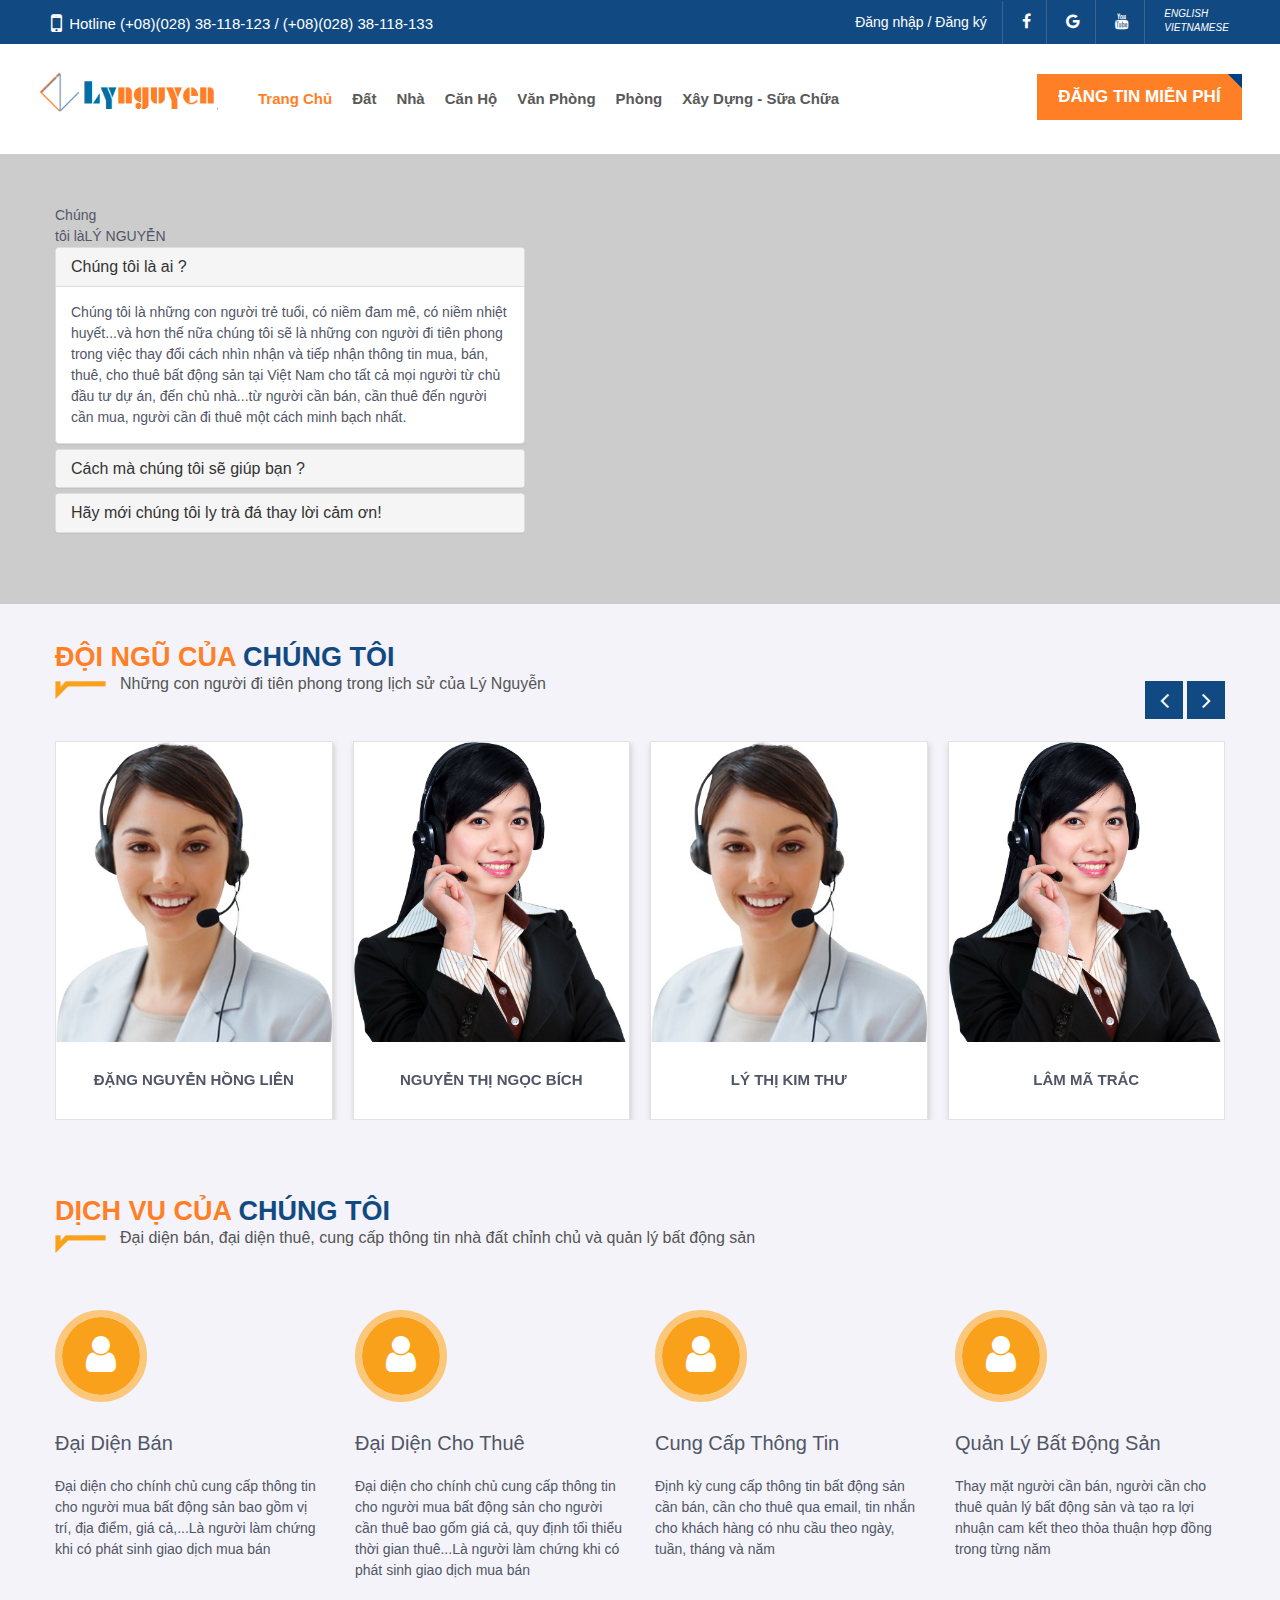
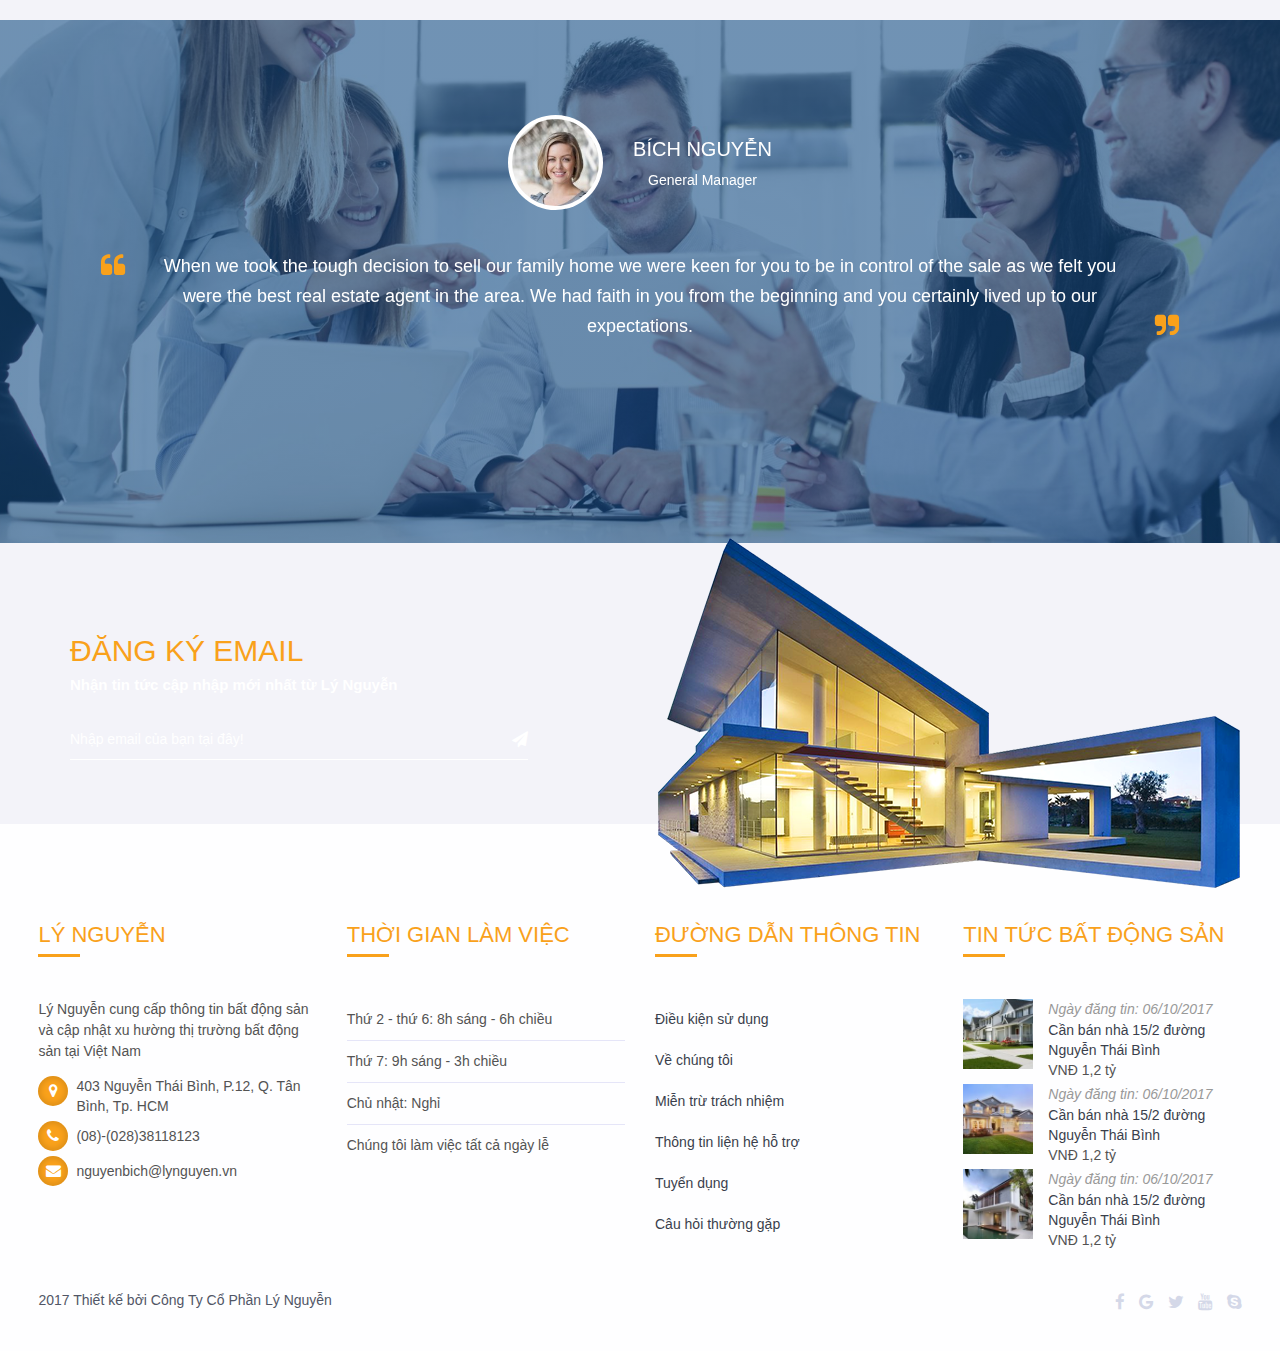
==== commit 1e0d51cf: "upload" ====
--- a/about.html
+++ b/about.html
@@ -120,7 +120,47 @@
 									<span>Chúng<br />tôi là</span><span>LÝ</span> <span>NGUYỄN</span>
 								</p>
 								<div class="block-faq-wrap">
-
+									<div class="panel-group" id="accordion">
+									  <div class="panel panel-default">
+									    <div class="panel-heading">
+									      <h4 class="panel-title">
+									        <a data-toggle="collapse" data-parent="#accordion" href="#collapse1">
+									        Chúng tôi là ai ?</a>
+									      </h4>
+									    </div>
+									    <div id="collapse1" class="panel-collapse collapse in">
+									      <div class="panel-body">
+									      	Chúng tôi là những con người trẻ tuổi, có niềm đam mê, có niềm nhiệt huyết...và hơn thế nữa chúng tôi sẽ là những con người đi tiên phong trong việc thay đổi cách nhìn nhận và tiếp nhận thông tin mua, bán, thuê, cho thuê bất động sản tại Việt Nam cho tất cả mọi người từ chủ đầu tư dự án, đến chủ nhà...từ người cần bán, cần thuê đến người cần mua, người cần đi thuê một cách minh bạch nhất.
+									      </div>
+									    </div>
+									  </div>
+									  <div class="panel panel-default">
+									    <div class="panel-heading">
+									      <h4 class="panel-title">
+									        <a data-toggle="collapse" data-parent="#accordion" href="#collapse2">
+									        Cách mà chúng tôi sẽ giúp bạn ?</a>
+									      </h4>
+									    </div>
+									    <div id="collapse2" class="panel-collapse collapse">
+									      <div class="panel-body">
+									      	Chúng tôi là những con người trẻ tuổi, có niềm đam mê, có niềm nhiệt huyết...và hơn thế nữa chúng tôi sẽ là những con người đi tiên phong trong việc thay đổi cách nhìn nhận và tiếp nhận thông tin mua, bán, thuê, cho thuê bất động sản tại Việt Nam cho tất cả mọi người từ chủ đầu tư dự án, đến chủ nhà...từ người cần bán, cần thuê đến người cần mua, người cần đi thuê một cách minh bạch nhất.
+									      </div>
+									    </div>
+									  </div>
+									  <div class="panel panel-default">
+									    <div class="panel-heading">
+									      <h4 class="panel-title">
+									        <a data-toggle="collapse" data-parent="#accordion" href="#collapse3">
+									        Hãy mới chúng tôi ly trà đá thay lời cảm ơn!</a>
+									      </h4>
+									    </div>
+									    <div id="collapse3" class="panel-collapse collapse">
+									      <div class="panel-body">
+									      	Chúng tôi là những con người trẻ tuổi, có niềm đam mê, có niềm nhiệt huyết...và hơn thế nữa chúng tôi sẽ là những con người đi tiên phong trong việc thay đổi cách nhìn nhận và tiếp nhận thông tin mua, bán, thuê, cho thuê bất động sản tại Việt Nam cho tất cả mọi người từ chủ đầu tư dự án, đến chủ nhà...từ người cần bán, cần thuê đến người cần mua, người cần đi thuê một cách minh bạch nhất.
+									      </div>
+									    </div>
+									  </div>
+									</div>
 								</div>
 							</div>
 						</div>
@@ -136,11 +176,11 @@
 					</div>
 					<div class="block-content-wrap">
 						<div class="block-staff-list">
-							<div class="owl-carousel owl-theme owl-style2" data-nav="false" data-margin="20" data-items='4' data-autoplayTimeout="500" data-autoplay="false" data-loop="true" data-navcontainer="true" data-responsive='{"0":{"items":1},"480":{"items":2},"640":{"items":2},"768":{"items":3},"800":{"items":4},"992":{"items":4}}'>
+							<div class="owl-carousel owl-theme owl-style2" data-nav="true" data-margin="20" data-items='4' data-autoplayTimeout="500" data-autoplay="false" data-loop="true" data-navcontainer="true" data-responsive='{"0":{"items":1},"480":{"items":2},"640":{"items":2},"768":{"items":3},"800":{"items":4},"992":{"items":4}}'>
 								<div class="staff-item">
 									<div class="staff-item-wrap">
 										<figure>
-											<img src="uploads/staff_001.jpg" alt="Nguyễn Văn A">
+											<img src="uploads/staff_001.jpg" alt="Đặng Nguyễn Hồng Liên">
 										</figure>
 										<figcaption>
 											<h3 class="staff-title">Đặng Nguyễn Hồng Liên</h3>
@@ -150,37 +190,37 @@
 								<div class="staff-item">
 									<div class="staff-item-wrap">
 										<figure>
-											<img src="uploads/staff_002.jpg" alt="Nguyễn Văn B">
+											<img src="uploads/staff_002.jpg" alt="Nguyễn Thị Ngọc Bích">
 										</figure>
 										<figcaption>
-											<h3 class="staff-title">Nguyễn Văn B</h3>
+											<h3 class="staff-title">Nguyễn Thị Ngọc Bích</h3>
 										</figcaption>
 									</div>
 								</div>
 								<div class="staff-item">
 									<div class="staff-item-wrap">
 										<figure>
-											<img src="uploads/staff_003.jpg" alt="Nguyễn Văn C">
+											<img src="uploads/staff_001.jpg" alt="Lý Thị Kim Thư">
 										</figure>
 										<figcaption>
-											<h3 class="staff-title">Nguyễn Văn C</h3>
+											<h3 class="staff-title">Lý Thị Kim Thư</h3>
 										</figcaption>
 									</div>
 								</div>
 								<div class="staff-item">
 									<div class="staff-item-wrap">
 										<figure>
-											<img src="uploads/staff_004.jpg" alt="Nguyễn Văn D">
+											<img src="uploads/staff_002.jpg" alt="Lâm Mã Trắc">
 										</figure>
 										<figcaption>
-											<h3 class="staff-title">Nguyễn Văn D</h3>
+											<h3 class="staff-title">Lâm Mã Trắc</h3>
 										</figcaption>
 									</div>
 								</div>
 								<div class="staff-item">
 									<div class="staff-item-wrap">
 										<figure>
-											<img src="uploads/staff_005.jpg" alt="Nguyễn Văn E">
+											<img src="uploads/staff_001.jpg" alt="Nguyễn Văn E">
 										</figure>
 										<figcaption>
 											<h3 class="staff-title">Nguyễn Văn E</h3>
--- a/css/style.css
+++ b/css/style.css
@@ -51,17 +51,17 @@
 a {
   color: #3a3f4c;
   outline: none;
+  -webkit-transition: all 0.5s;
+  -moz-transition: all 0.5s;
+  -ms-transition: all 0.5s;
+  -o-transition: all 0.5s;
+  transition: all 0.5s;
 }
 a:hover,
 a:focus {
   color: #f9a11b;
   text-decoration: none;
   outline: none;
-  -webkit-transition: all 0.2s linear;
-  -moz-transition: all 0.2s linear;
-  -ms-transition: all 0.2s linear;
-  -o-transition: all 0.2s linear;
-  transition: all 0.2s linear;
 }
 p { margin: 0; }
 select:focus, button:focus, input:focus { outline: none; }
@@ -274,6 +274,7 @@
 }
 .hdr-social li.login a {
   font-size: 14px;
+  display: inline-block;
 }
 .hdr-social li.lang {
   padding: 0 0 0 15px;
@@ -734,6 +735,24 @@
   }
 }
 
+.sidebar-menu ul li a {
+  display: block;
+  padding: 5px 10px 5px 0;
+}
+.sidebar-menu ul li a:before {
+  display: inline-block;
+  content: "";
+  background-color: #999;
+  height: 5px; width: 5px;
+  border-radius: 50%;
+  margin-right: 7px;
+  position: relative;
+  bottom: 2px;
+}
+.sidebar-menu ul li a:hover {
+  padding-left: 5px;
+}
+
 /* Modal Cart
   ========================================================================== */
 .modal {
@@ -1692,6 +1711,9 @@
   -webkit-transition: all 1s ease 0s;
   -o-transition: all 1s ease 0s;
   transition: all 1s ease 0s;
+  border-top: 1px solid #e5e5f8;
+  border-right: 1px solid #e5e5f8;
+  border-left: 1px solid #e5e5f8;
 }
 .property-item:hover {
   border-bottom: 4px solid #ff7f27;
@@ -1779,7 +1801,7 @@
 }
 .property-item .property-info .property-price .price-new {
   font-size: 14px;
-  color: #114a82;
+  color: #00a2e8;
   margin-right: 20px;
   font-weight: bold;
 }
@@ -1797,6 +1819,130 @@
   background: #c70f19;
   color: #fff;
   border-radius: 5px;
+}
+.property-item .property-info .property-tt {
+  border-top: 1px solid #e5e5f8;
+  border-bottom: none;
+  padding: 8px 5px;
+  margin: 15px 0 0;
+}
+.property-item .property-info .property-tt li {
+  display: inline-block;
+  width: 24%;
+  text-align: center;
+  border-left: 1px solid #e5e5f8;
+  padding: 0;
+}
+.property-item .property-info .property-tt li:first-child {
+  border-left: none;
+}
+.property-item .property-info .property-tt li .fa {
+  color: #f9a11b;
+  font-size: 14px;
+  margin-right: 5px;
+}
+
+.property-list.style-grid2 .property-item {
+  clear: left;
+  overflow: hidden;
+  position: relative;
+}
+.property-list.style-grid2 .property-item .property-thumb {
+  float: left;
+  position: relative;
+  max-width: 240px;
+  max-height: 240px;
+  overflow: hidden;
+  margin-bottom: 0;
+}
+.property-list.style-grid2 .property-item .property-thumb img {
+  width: 100%; height: 100%;
+}
+.property-list.style-grid2 .property-item .property-info {
+  background: #fff;
+  float: left;
+  padding: 10px 10px 0;
+  width: calc(100% - 240px);
+  overflow: hidden;
+}
+.property-list.style-grid2 .property-item .property-info .property-location {
+  text-overflow: inherit;
+  white-space: normal;
+  height: auto; line-height: 20px;
+}
+.property-list.style-grid2 .property-item .property-info .property-tt {
+  margin: 20px 0 14px;
+  overflow: hidden;
+  border-top: none;
+}
+.property-list.style-grid2 .property-item .property-info .property-tt li {
+  display: inline-block;
+  color: #515666;
+  font-size: 14px;
+  width: 50%;
+  float: left;
+  padding-bottom: 10px;
+  overflow: hidden;
+  text-overflow: ellipsis;
+  white-space: nowrap;
+  border: none;
+  text-align: left;
+}
+.property-list.style-grid2 .property-item .property-info .property-action {
+  border-top: 1px solid #e5e5f8;
+  margin-left: -10px;
+  margin-right: -10px;
+}
+.property-list.style-grid2 .property-item .property-info .property-action .box-price {
+  color: #f9a11b;
+  font-size: 20px;
+  margin-right: 5px;
+}
+.property-list.style-grid2 .property-item .property-info .property-action .box-price {
+  width: 50%;
+  font-size: 14px;
+  line-height: 15px;
+  float: left;
+  color: #00a2e8;
+  font-weight: bold;
+  padding: 10px 0 0 10px;
+}
+.property-list.style-grid2 .property-item .property-info .property-action .box-action {
+  font-size: 20px;
+  line-height: 15px;
+  float: right;
+}
+.property-list.style-grid2 .property-item .property-info .property-action .box-action .icon {
+  display: inline-block;
+  float: right;
+  font-size: 15px;
+  line-height: 35px;
+  width: 36px; text-align: center;
+  border-bottom: none;
+  border-right: 1px solid #e5e5f8;
+  cursor: pointer;
+}
+.property-list.style-grid2 .property-item .property-info .property-action .box-action .icon:hover {
+  background: #f2f2f2;
+}
+.property-list.style-grid2 .property-item .property-info .property-action .box-action .icon:last-child {
+  border-right: none;
+}
+.property-list.style-grid2 .property-item .property-info .property-action .box-action .icon.icon-sharing {
+  position: relative;
+}
+.property-list.style-grid2 .property-item .property-info .property-action .box-action .icon.icon-sharing .social-property {
+  position: absolute;
+  top: 100%; right: 0;
+  display: none;
+}
+.property-list.style-grid2 .property-item .property-info .property-action .box-action .icon.icon-sharing:hover .social-property {
+  display: block;
+  top: 0;
+}
+.property-list.style-grid2 .property-item .property-info .property-action .box-action .icon.icon-sharing .social-property a {
+  display: inline-block;
+
 }
 
 /* Register Email
@@ -2189,14 +2335,25 @@
 .block-module .block-title .title {
   line-height: 1.8;
   color: #ff7f27;
-  font-size: 18px;
+  font-size: 16px;
   text-transform: uppercase;
   font-weight: bold;
-  padding: 10px;
+  padding: 25px 15px 12px 15px;
+  position: relative;
+}
+.block-module .block-title .title:after {
+  content: '';
+  position: absolute;
+  bottom: 0;
+  left: 15px;
+  display: block;
+  width: 33px;
+  height: 3px;
+  background: #f9a11b;
 }
 .block-module .block-content {
   position: relative;
-  padding: 15px;
+  padding: 15px 15px 30px;
   /*-webkit-box-shadow: 0px 0px 4px 2px rgba(209,209,209,1);
   -moz-box-shadow: 0px 0px 4px 2px rgba(209,209,209,1);
   box-shadow: 0px 0px 4px 2px rgba(209,209,209,1);*/
@@ -2383,6 +2540,7 @@
   ========================================================================== */
 .single-property-content {
   position: relative;
+  margin-bottom: 30px;
 }
 .single-property-content header {
   position: relative;
@@ -2422,10 +2580,10 @@
   background-color: #ff7f27;
 }
 .single-property-content header .btn-toolbar .btn-next:hover {
-  background-color: #ff7f27;
+  background-color: #ed721d;
 }
 .single-property-content header .btn-toolbar .btn-pre {
-  background-color: #f1f1f1;
+  background-color: #e2e2e2;
 }
 .single-property-content header .btn-toolbar .btn-pre:hover {
   background-color: #d8d8d8;
@@ -2501,6 +2659,18 @@
 }
 .single-property-content .property-content-detail-wrap .property-content-detail {
   line-height: 1.8;
+}
+.single-property-content .person-check-post {
+  border-bottom: 1px solid #ccc;
+  margin-top: 10px;
+  padding-bottom: 10px;
+}
+.single-property-content .person-check-post p {
+  text-align: right;
+  font-style: italic;
+}
+.single-property-content .person-check-post p span:last-child{
+  font-weight: bold;
 }
 
 .block-slide-detail #slider.flexslider {
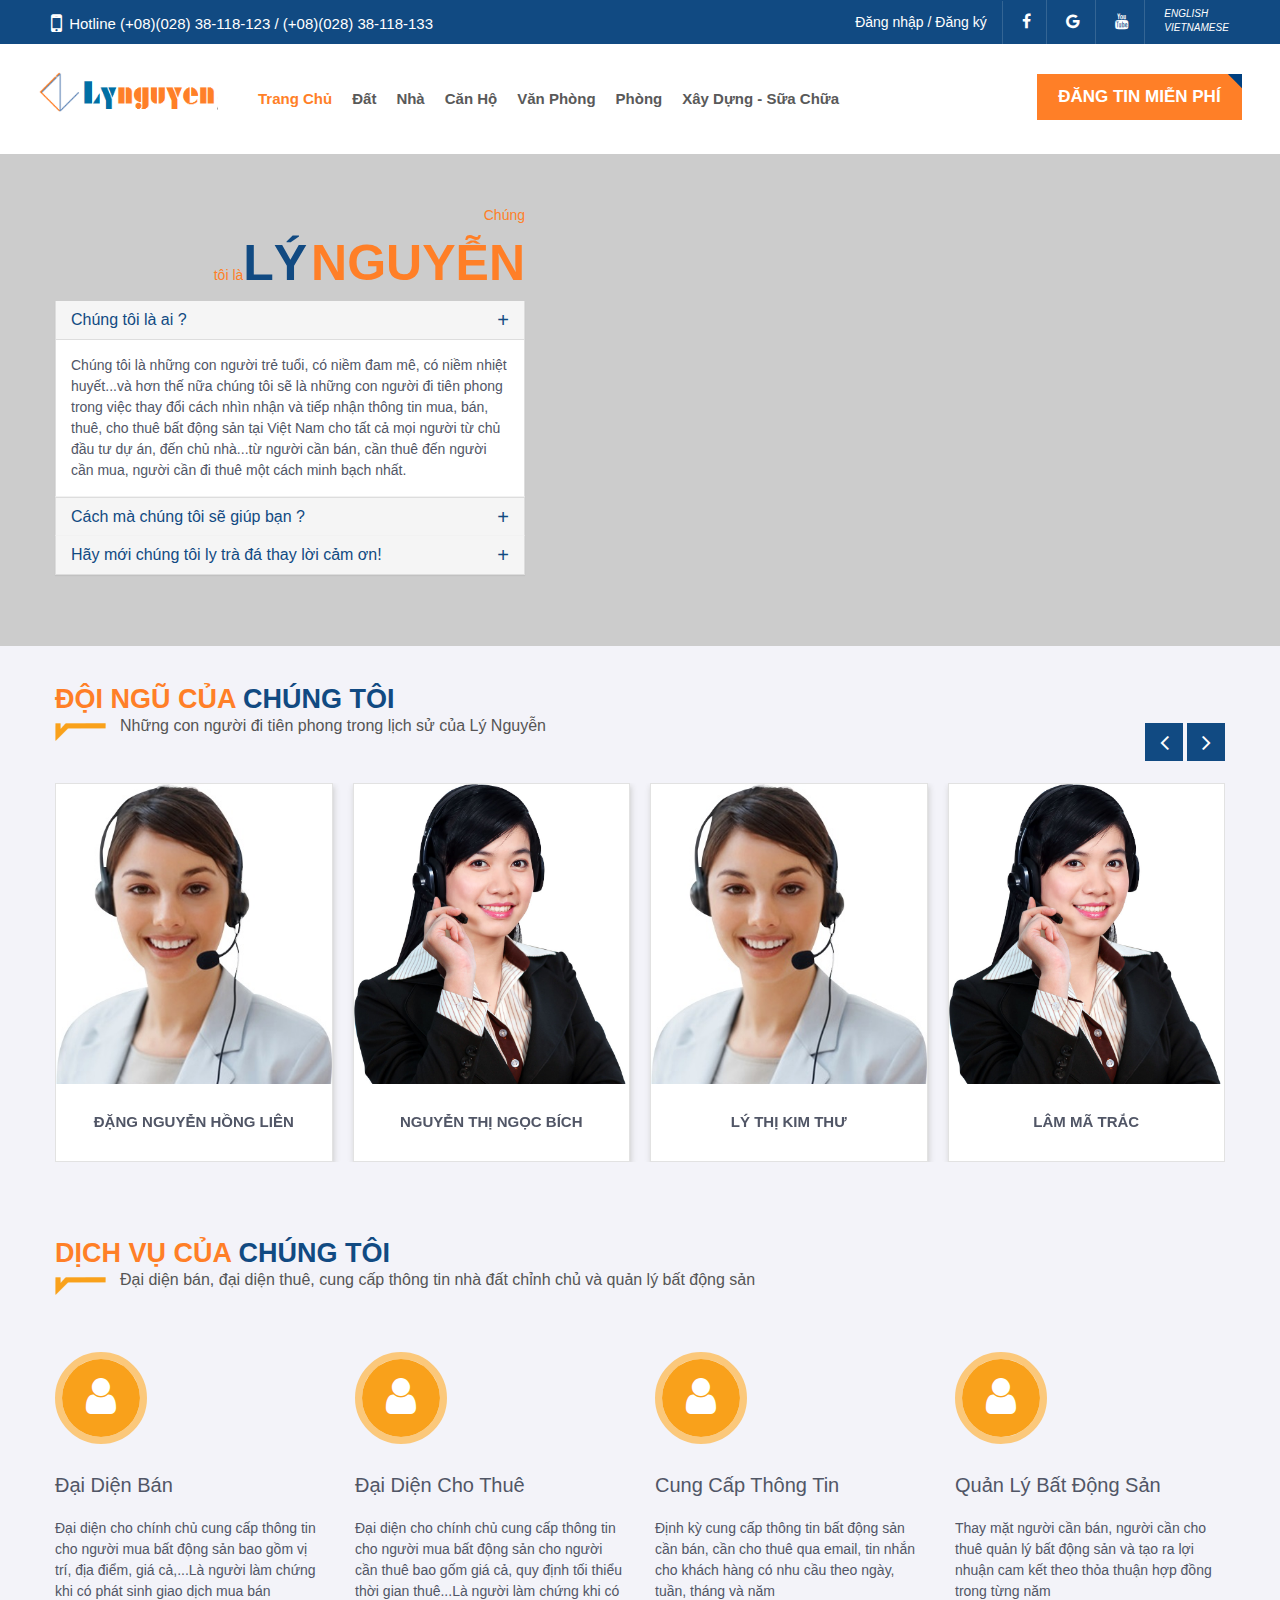
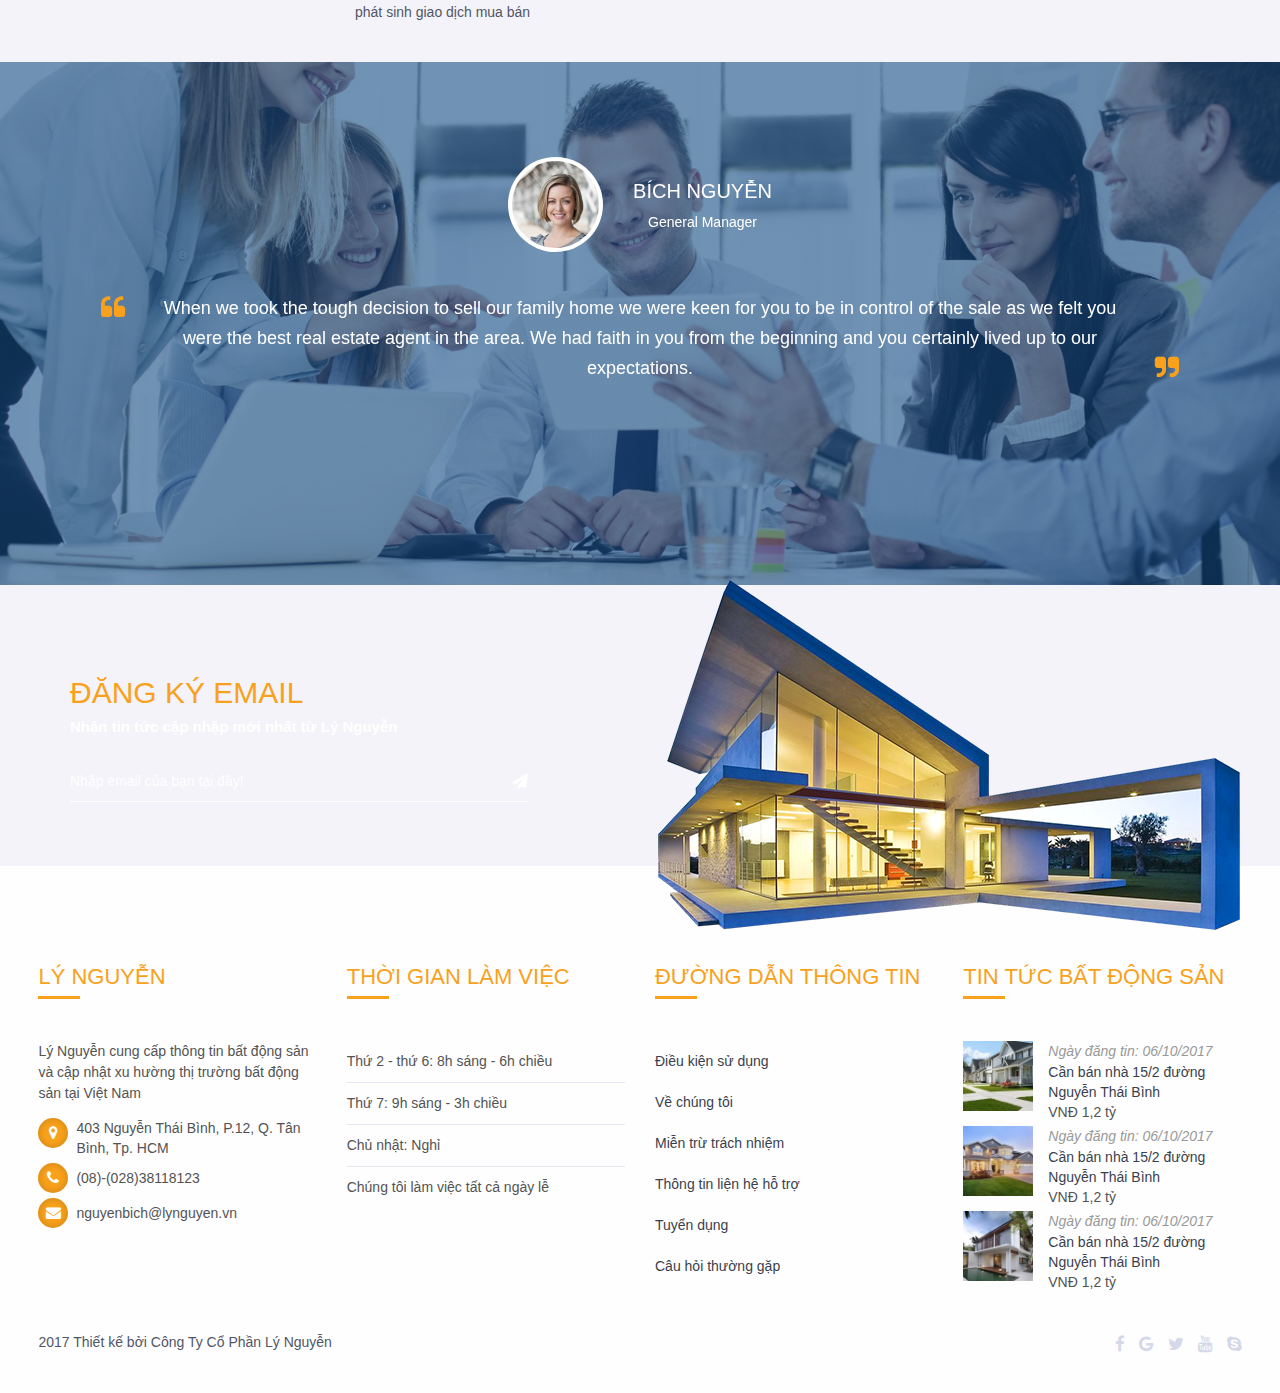
==== commit 57374869: "upload" ====
--- a/about.html
+++ b/about.html
@@ -117,16 +117,13 @@
 						<div class="col-sm-5">
 							<div class="block-faq">
 								<p class="box-title">
-									<span>Chúng<br />tôi là</span><span>LÝ</span> <span>NGUYỄN</span>
+									<span class="txt1">Chúng<br />tôi là</span><span class="txt2 more">LÝ</span> <span class="txt2">NGUYỄN</span>
 								</p>
 								<div class="block-faq-wrap">
 									<div class="panel-group" id="accordion">
 									  <div class="panel panel-default">
-									    <div class="panel-heading">
-									      <h4 class="panel-title">
-									        <a data-toggle="collapse" data-parent="#accordion" href="#collapse1">
-									        Chúng tôi là ai ?</a>
-									      </h4>
+									    <div class="panel-heading" data-toggle="collapse" data-parent="#accordion" href="#collapse1">
+									      <h4 class="panel-title">Chúng tôi là ai ?</h4>
 									    </div>
 									    <div id="collapse1" class="panel-collapse collapse in">
 									      <div class="panel-body">
@@ -135,11 +132,8 @@
 									    </div>
 									  </div>
 									  <div class="panel panel-default">
-									    <div class="panel-heading">
-									      <h4 class="panel-title">
-									        <a data-toggle="collapse" data-parent="#accordion" href="#collapse2">
-									        Cách mà chúng tôi sẽ giúp bạn ?</a>
-									      </h4>
+									    <div class="panel-heading" data-toggle="collapse" data-parent="#accordion" href="#collapse2">
+									      <h4 class="panel-title">Cách mà chúng tôi sẽ giúp bạn ?</h4>
 									    </div>
 									    <div id="collapse2" class="panel-collapse collapse">
 									      <div class="panel-body">
@@ -148,11 +142,8 @@
 									    </div>
 									  </div>
 									  <div class="panel panel-default">
-									    <div class="panel-heading">
-									      <h4 class="panel-title">
-									        <a data-toggle="collapse" data-parent="#accordion" href="#collapse3">
-									        Hãy mới chúng tôi ly trà đá thay lời cảm ơn!</a>
-									      </h4>
+									    <div class="panel-heading" data-toggle="collapse" data-parent="#accordion" href="#collapse3">
+									      <h4 class="panel-title">Hãy mới chúng tôi ly trà đá thay lời cảm ơn!</h4>
 									    </div>
 									    <div id="collapse3" class="panel-collapse collapse">
 									      <div class="panel-body">
--- a/css/style.css
+++ b/css/style.css
@@ -6,6 +6,7 @@
 
 @import url(../lib/jquery-ui/jquery-ui.css);
 @import url(../lib/bootstrap/bootstrap.min.css);
+@import url(../lib/bootstrap/bootstrap-fileupload.css);
 @import url(../lib/font-awesome/font-awesome.min.css);
 @import url(../lib/carousel/owl.carousel.min.css);
 @import url(../lib/flexslider/flexslider.css);
@@ -130,11 +131,11 @@
 
 @media (min-width: 768px) and (max-width: 1199px) {
   .block-col-main {
-    float: right;
+    /*float: right;*/
     width: 68%;
   }
   .block-col-sidebar {
-    float: left;
+    /*float: left;*/
     width: 32%;
   }
 }
@@ -198,15 +199,7 @@
   padding-left: 65px;
 }
 
-/*.block-title-common.tit-more .title-main {
-  text-align: center;
-  margin-bottom: 20px;
-}
-.block-title-common.tit-more .title-main:before {
-  right: 0;
-  margin: auto;
-}
-*/
+
 
 .title-style {
   font-size: 20px;
@@ -218,6 +211,21 @@
   color: #ff7f27;
 }
 @media (max-width: 767px) {
+  .block-title-common {
+    position: relative;
+    margin-bottom: 20px;
+  }
+  .block-title-common .title-main {
+    font-size: 16px;
+    margin-bottom: 5px;
+  }
+  .block-title-common .title-main:before {
+    content: none;
+  }
+  .block-title-common .text-short {
+    font-size: 14px;
+    padding-left: 0;
+  }
   .title-style {
     font-size: 16px;
   }
@@ -1825,10 +1833,11 @@
   border-bottom: none;
   padding: 8px 5px;
   margin: 15px 0 0;
+  text-align: center;
 }
 .property-item .property-info .property-tt li {
   display: inline-block;
-  width: 24%;
+  width: 23%;
   text-align: center;
   border-left: 1px solid #e5e5f8;
   padding: 0;
@@ -1945,6 +1954,26 @@
 
 }
 
+@media (max-width: 639px) {
+  .property-item .property-info .property-title {
+    height: auto;
+  }
+  .property-list.style-grid2 .property-item .property-thumb {
+    float: none;
+    max-width: 100%;
+    max-height: 100%;
+    overflow: hidden;
+    margin-bottom: 0;
+  }
+  .property-list.style-grid2 .property-item .property-info {
+    float: none;
+    width: 100%;
+  }
+  .property-list.style-grid2 .property-item .property-info .property-tt {
+    margin: 5px 0 0;
+  }
+}
+
 /* Register Email
   ------------------------------- */
 .block-register-email {
@@ -2210,45 +2239,112 @@
   margin: 0 auto;
 }
 
-/* Block Sales
+/* Post Category
   ========================================================================== */
-.block-sales .item {
+.post-category .post-item {
+  position: relative;
+  margin-bottom: 30px;
+}
+.post-category .post-item:not(:last-child) {
+  border-bottom: 1px solid #eee;
+  padding-bottom: 15px;
+}
+.post-category .post-item .post-thumb {
   float: left;
+  width: 350px;
+  margin-right: 15px;
+  overflow: hidden;
+}
+.post-category .post-item .post-thumb img {
   width: 100%;
-  position: relative;
-  margin-bottom: 30px;
-}
-.block-sales .thumb {
+  -ms-transition: 0.5s;
+  -webkit-transition: 0.5s;
+  transition: 0.5s;
+}
+.post-category .post-item .post-thumb img:hover {
+  opacity: 0.7;
+  -ms-transform: scale(1.05);
+  -webkit-transform: scale(1.05);
+  transform: scale(1.05);
+}
+.post-category .post-item .post-content {
   float: left;
-  width: 300px;
-  margin-right: 30px;
-}
-.block-sales .des {
-  float: left;
-  width: calc(100% - 330px);
-}
-.block-sales .des a {
-  font-size: 13px;
-  font-weight: bold;
+  width: calc(100% - 365px);
+  overflow: hidden;
+}
+.post-category .post-item .post-content .post-title {
+  font-size: 20px;
+  font-weight: bold;
+  line-height: 1.2;
+  margin-bottom: 10px;
+}
+.post-category .post-item .item:hover .post-content .post-title a {
   color: #333333;
-  line-height: 1.6;
-  margin-bottom: 15px;
-  display: block;
-}
-.block-sales .item:hover .des a {
-  color: #056839;
-}
-.block-sales .des .date-post {
+}
+.post-category .post-item .item:hover .post-content .post-title a:hover {
+  color: #ff7f27;
+}
+.post-category .post-item .post-content .post-meta {
   color: #999999;
   margin-bottom: 10px;
 }
-.block-sales .des .description {
+.post-category .post-item .post-content .post-meta .fa {
   font-size: 13px;
-  color: #666666;
+  position: relative;
+  bottom: 2px;
+}
+.post-category .post-item .post-content .description {
+  font-size: 13px;
+  color: #999999;
   line-height: 1.6;
   max-height: 80px;
   overflow: hidden;
 }
+.post-category .post-item .post-item-other {
+  margin-top: 10px;
+}
+.post-category .post-item .post-item-other li a {
+  font-size: 13px;
+  color: #555;
+  font-weight: bold;
+  display: block;
+  padding: 3px 0;
+}
+.post-category .post-item .post-item-other li a:before {
+  content: "";
+  background: #ff7f27;
+  height: 5px; width: 5px;
+  border-radius: 50%;
+  display: inline-block;
+  margin-right: 5px;
+  position: relative;
+  bottom: 3px;
+}
+@media (max-width: 1023px) {
+  .post-category .post-item .post-thumb,
+  .post-category .post-item .post-content {
+    float: none;
+    width: 100%;
+  }
+  .post-category .post-item .post-thumb {
+    margin-bottom: 10px;
+  }
+  .post-category .post-item .post-content .post-title {
+    font-size: 16px;
+  }
+  .post-category .post-item .post-item-other {
+    margin-top: 10px;
+  }
+}
+@media (min-width: 768px) and (max-width: 1023px) {
+  .post-category .post-item .post-thumb {
+    margin-bottom: 10px;
+  }
+  .post-category .post-item .post-content .post-title {
+    font-size: 20px;
+  }
+}
+
 
 /* Block Sales Detail
   ========================================================================== */
@@ -2431,7 +2527,7 @@
 .block-pagination .pagination>li>a, .block-pagination .pagination>li>span {
   position: relative;
   float: left;
-  padding: 6px 12px;
+  padding: 3px 9px;
   margin-left: -1px;
   line-height: 1.42857143;
   text-decoration: none;
@@ -2439,7 +2535,7 @@
   color: #777;
   font-size: 13px;
   box-shadow: 0 1px 2px 0 rgba(0,0,0,0.15);
-  border: 1px solid #056839;
+  border: 1px solid #114a82;
   border-radius: 4px;
 }
 .block-pagination .pagination>.active>a,
@@ -2450,7 +2546,7 @@
 .block-pagination .pagination>.active>span:hover {
   z-index: 3;
   cursor: default;
-  background: #056839;
+  background: #114a82;
   color: #fff;
   border-color: transparent;
 }
@@ -2459,7 +2555,7 @@
 .block-pagination .pagination>li>span:focus,
 .block-pagination .pagination>li>span:hover {
   z-index: 2;
-  background: #056839;
+  background: #114a82;
   color: #fff;
   border-color: transparent;
 }
@@ -3267,6 +3363,21 @@
   background-color: #0ec7e8;
 }
 
+.block-ads-sidebar li:not(:last-child) {
+  margin-bottom: 10px;
+}
+.block-ads-sidebar li img {
+  transition: 0.5s;
+}
+.block-ads-sidebar li img:hover {
+  opacity: 0.7;
+}
+@media (max-width: 767px) {
+  .block-ads-sidebar li {
+    text-align: center;
+  }
+}
+
 .block-side .owl-nav .owl-next,
 .block-side .owl-nav .owl-prev {
   position: absolute;
--- a/css/responsive.css
+++ b/css/responsive.css
@@ -34,14 +34,14 @@
     position: relative;
   }
   .nav-toogle i {
-    width: 30px;
+    width: 32px;
     height: 30px;
     text-align: center;
     line-height: 30px;
     font-size: 18px;
-    background: #056839;
-    border-top-right-radius: 4px;
-    border-bottom-right-radius: 4px;
+    background: #ff7f27;
+    border-top-right-radius: 2px;
+    border-bottom-right-radius: 2px;
   }
   .nav-toogle i:before {
     content: "\f0c9";
@@ -63,7 +63,6 @@
     z-index: -1;
   }
 
-  
   .menu {
     background-color: #ff781e;
     box-shadow: 0 2px 3px 0 rgba(0,0,0,.15);
@@ -109,7 +108,7 @@
   }
   .nav-menu>li>a {
     text-align: left;
-    padding-left: 15px;
+    padding: 3px 5px 3px 10px;
     border-bottom: 1px solid rgba(232, 232, 232, 0.34);
   }
   .nav-menu > li.parent > a:after {
@@ -342,8 +341,6 @@
   }
 }
 
-
-
 /*----------------
 [Styles for devices max 768px
 */
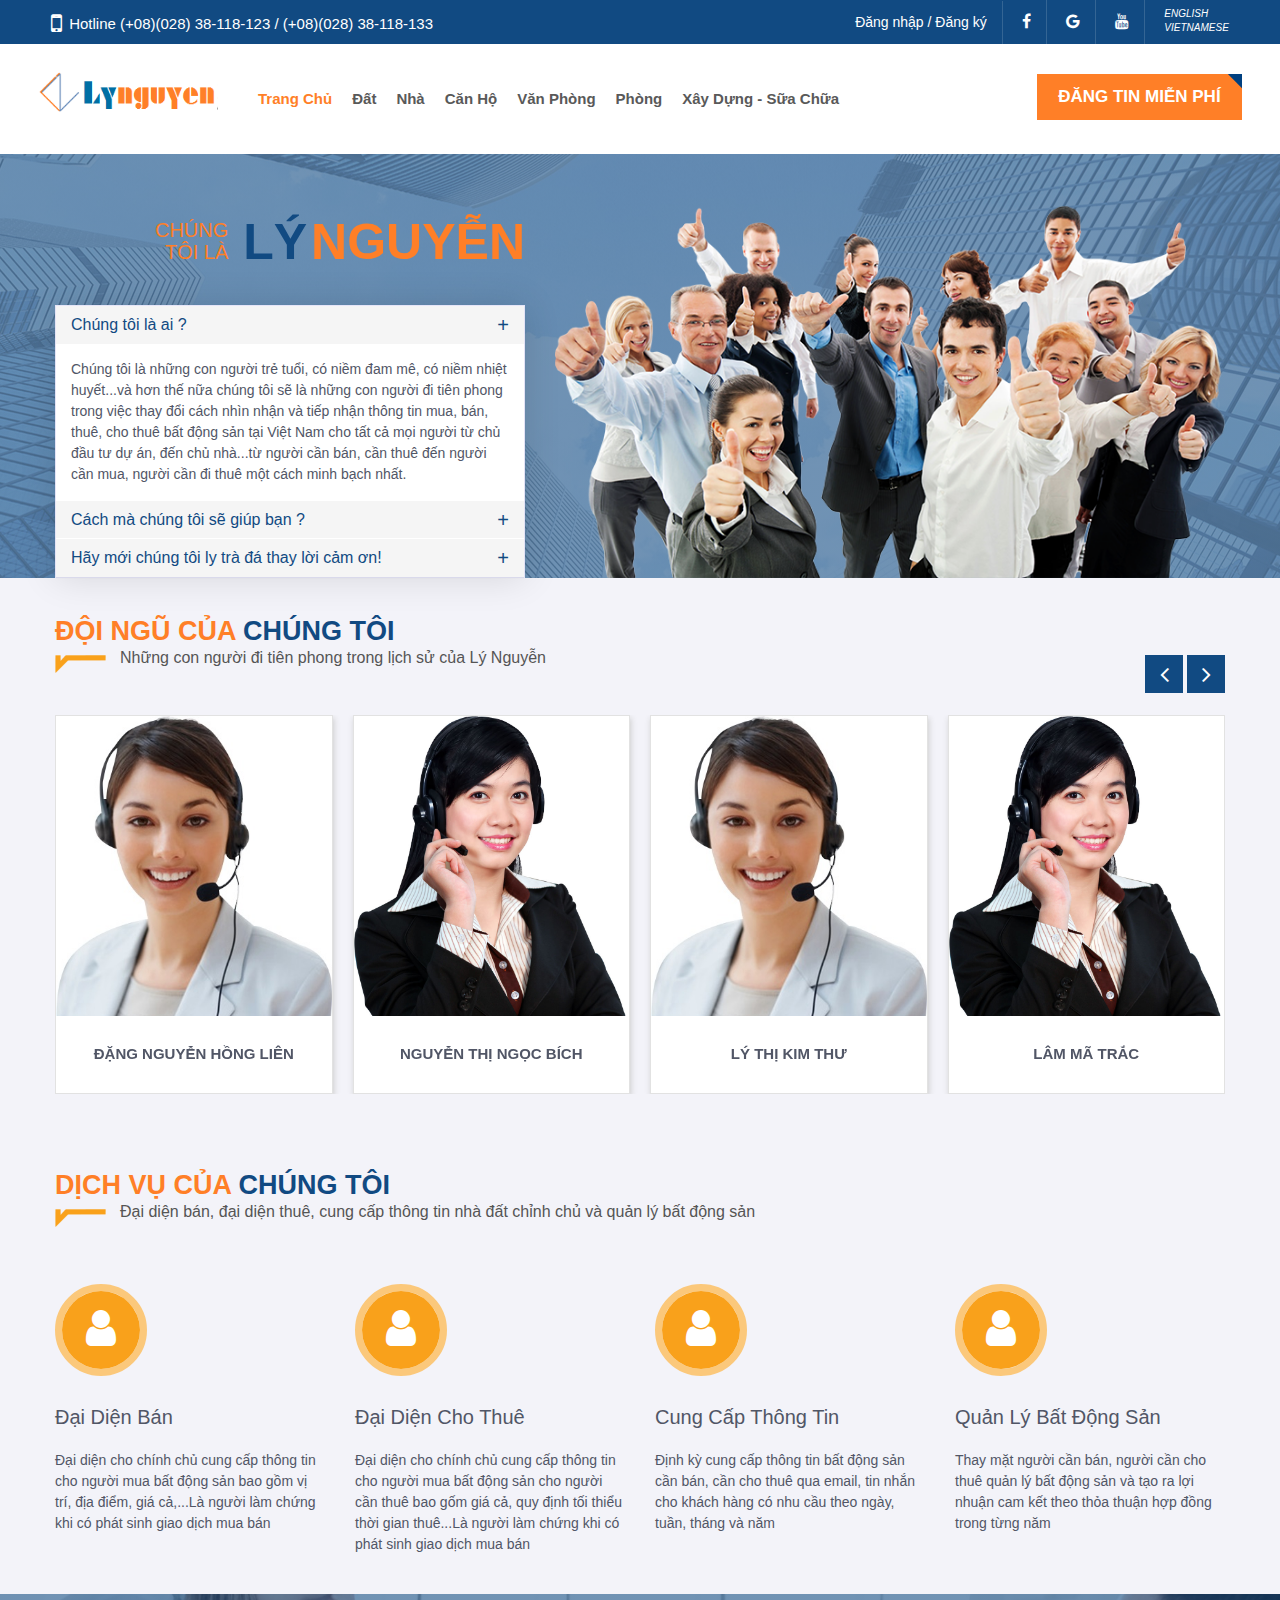
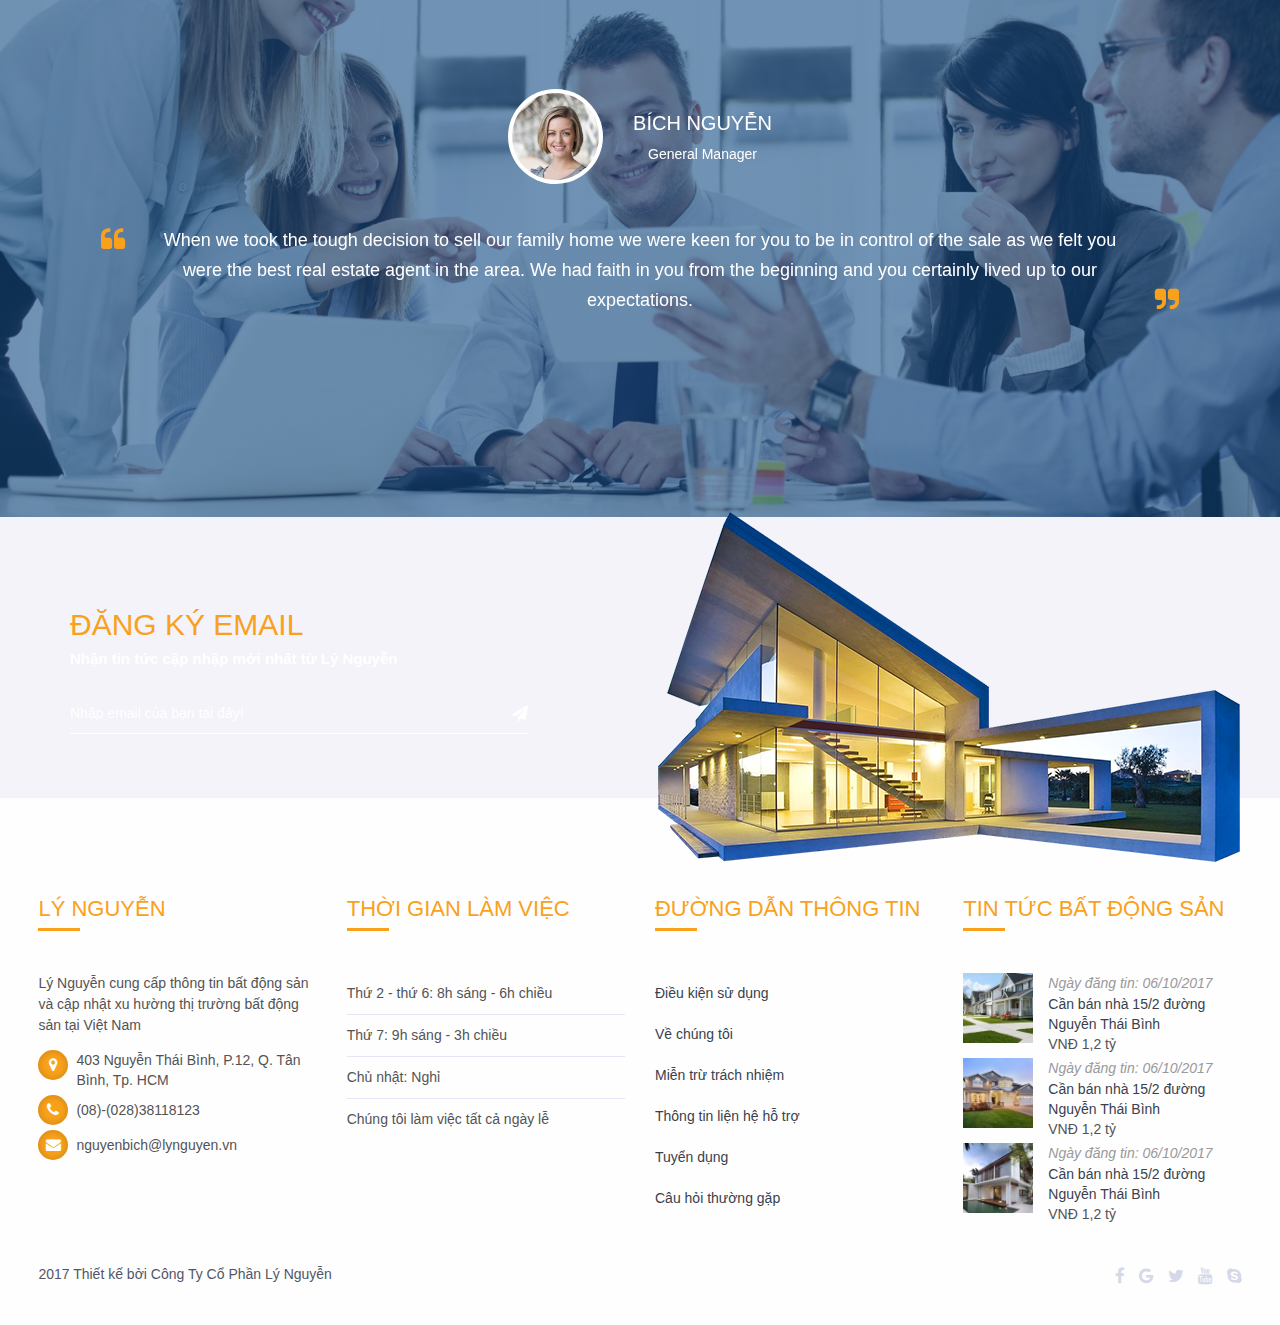
==== commit 8f8da73d: "upload" ====
--- a/about.html
+++ b/about.html
@@ -154,6 +154,11 @@
 									</div>
 								</div>
 							</div>
+						</div>
+						<div class="col-sm-7 box_img">
+							<figure>
+								<img src="images/block_about_top.png" alt="">
+							</figure>
 						</div>
 					</div>
 				</div>
